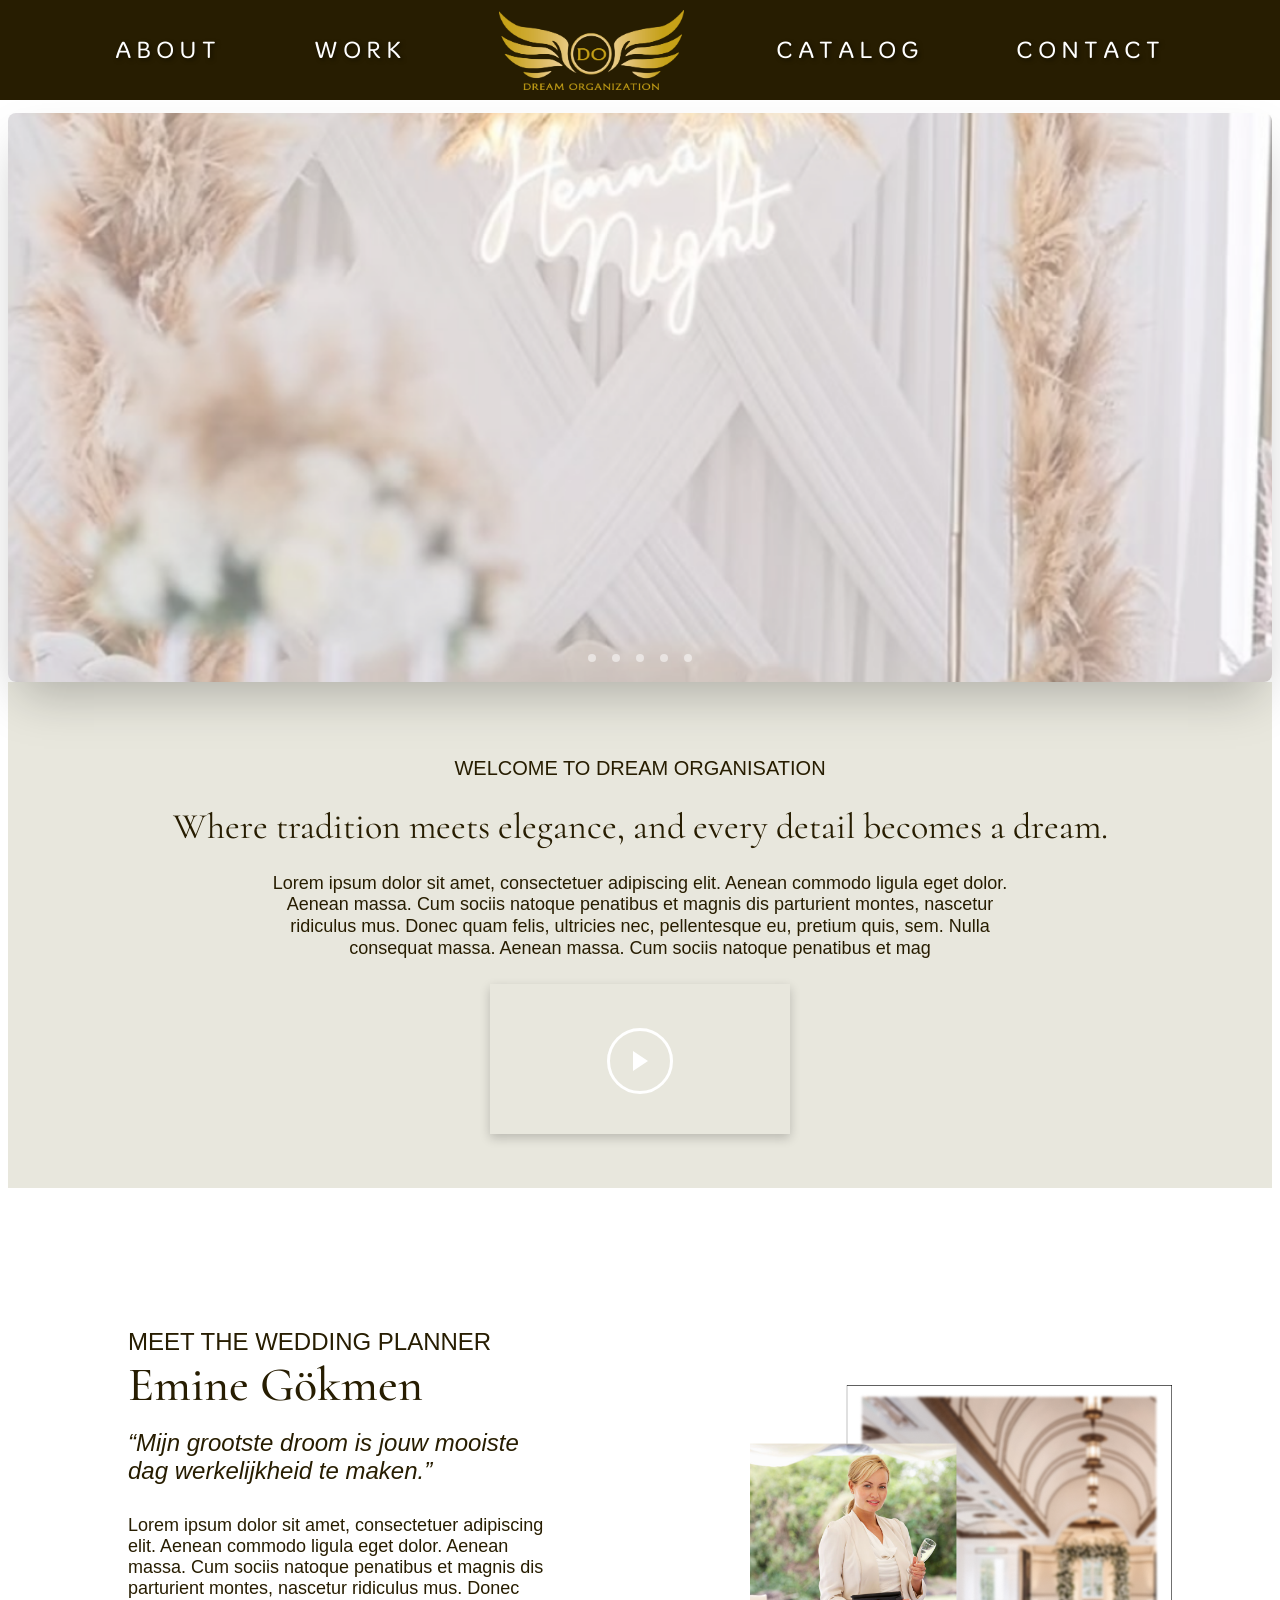
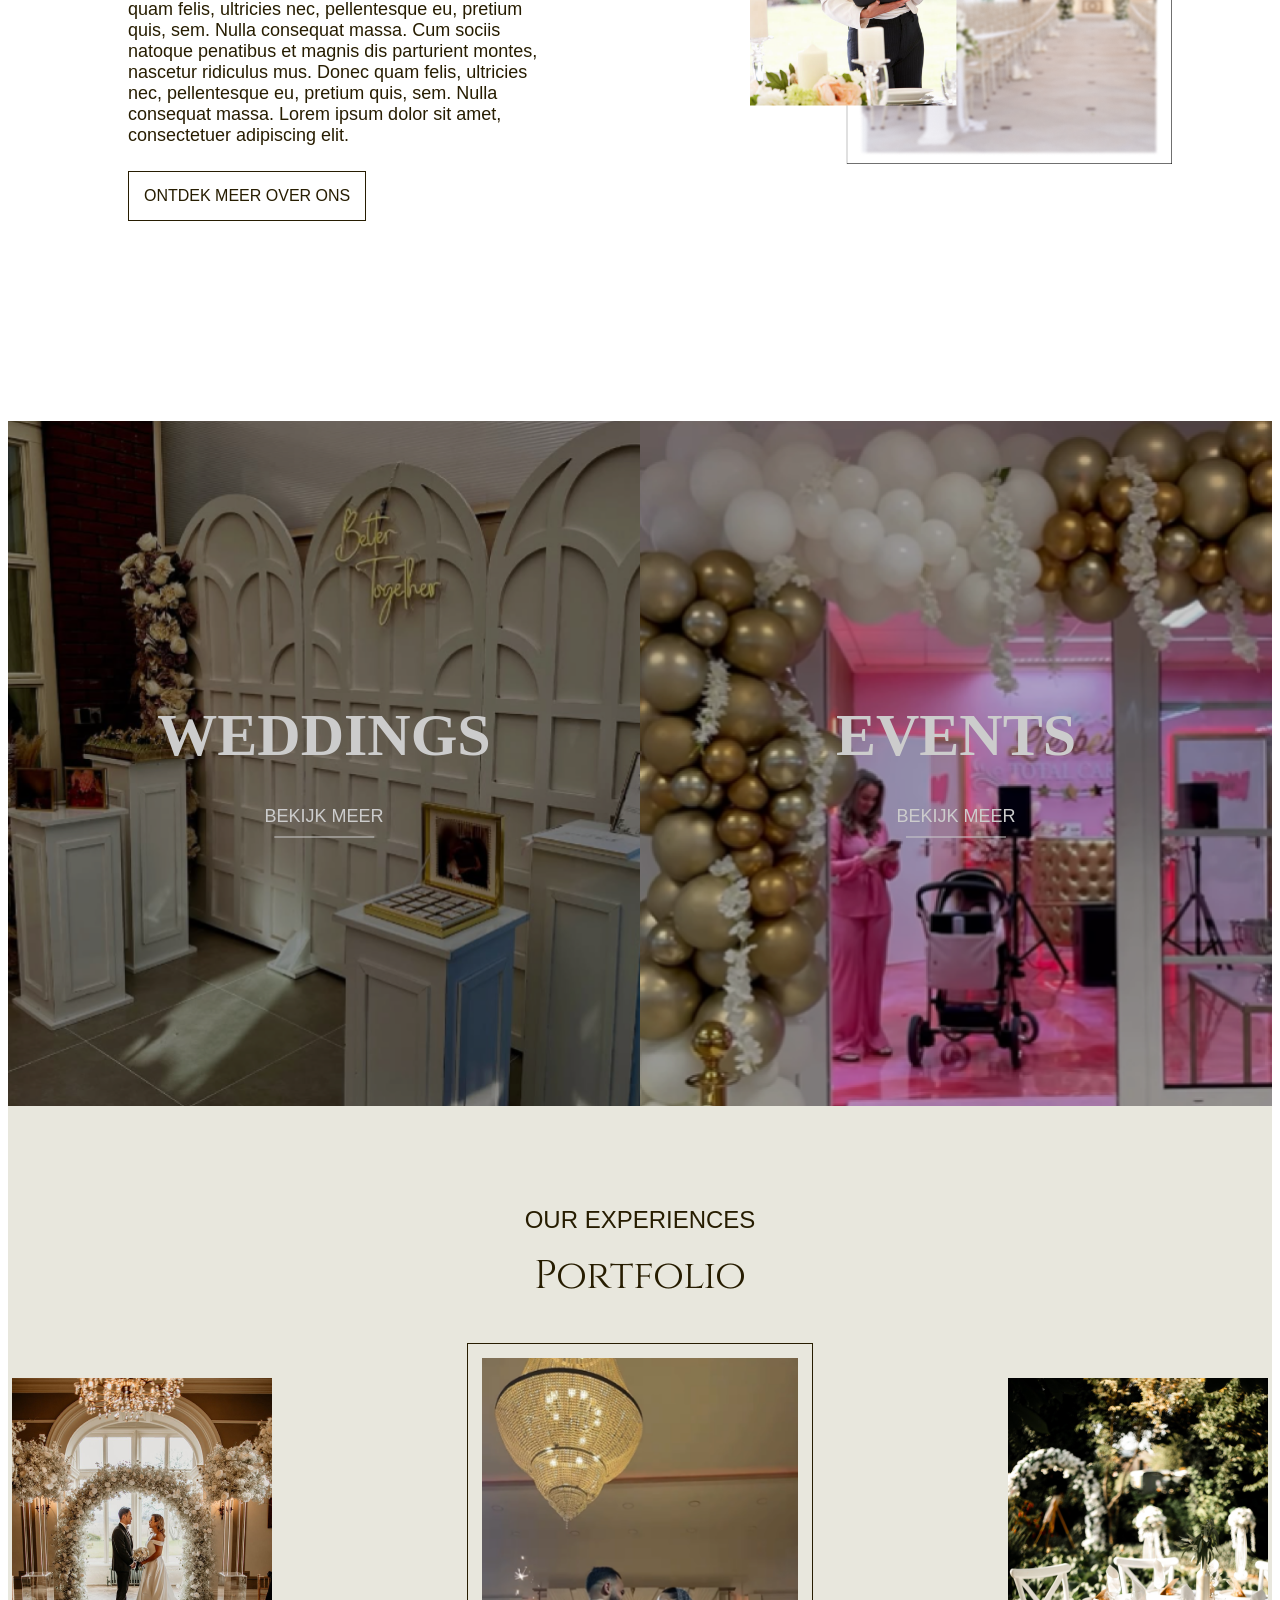
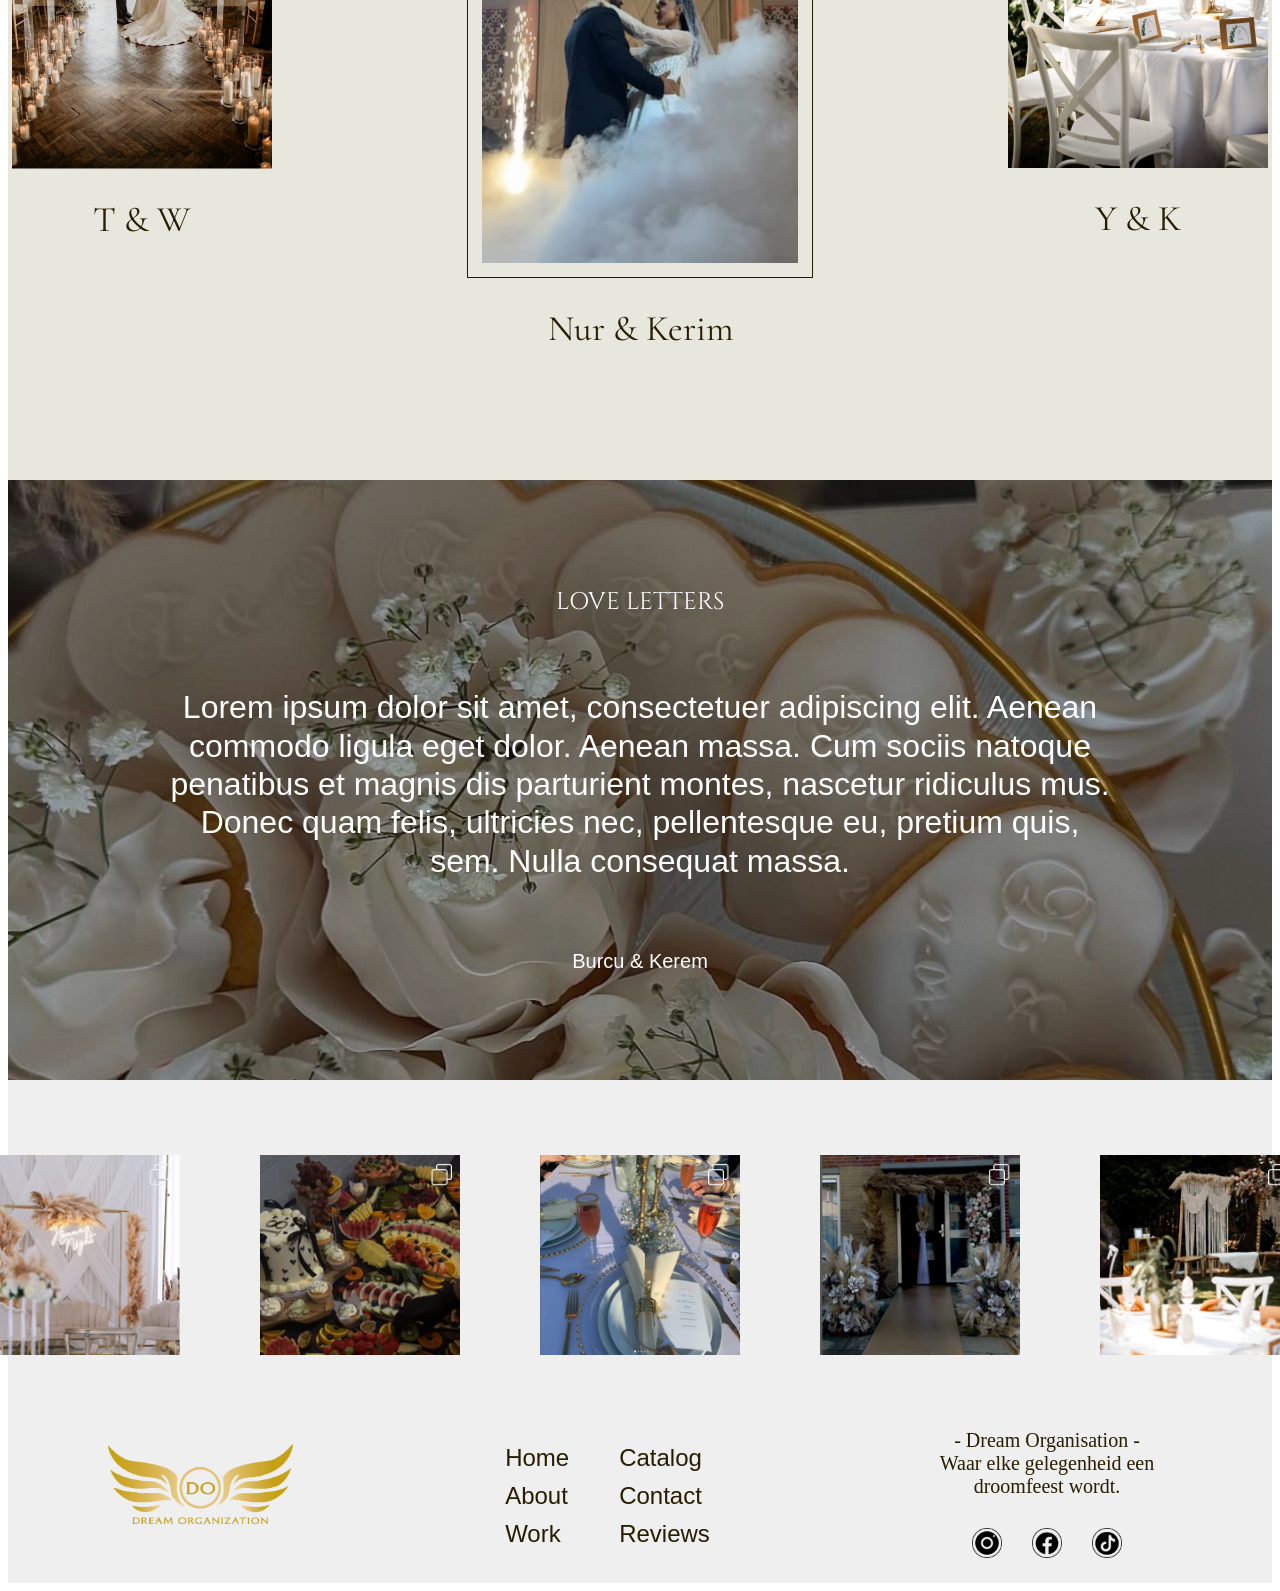
==== index.html @ 196f9757 "event en wedding" ====
<!DOCTYPE html>
<html lang="en">
<head>
    <meta charset="UTF-8">
    <meta name="viewport" content="width=device-width, initial-scale=1.0">
    <title>Document</title>

    <link rel="stylesheet" href="header.css">
    <link rel="stylesheet" href="slideshow.css">
    <link rel="stylesheet" href="styles.css">
    <link rel="stylesheet" href="footer.css">
    <link rel="stylesheet" href="colours.css">
    <link href="https://fonts.googleapis.com/css2?family=Merge+One&display=swap" rel="stylesheet">

</head>
<body>
    <header class="navbar">
        <nav>
            <ul class="nav-list">
                <li> <a href="#">ABOUT</a></li>
                <li> <a href="#">WORK</a></li>
                <li> <a href="index.html" class="logo-link"> <img src="images/logo_met_naam.png" alt="logo" class="logo-head"> </a> </li>
                <li> <a href="#">CATALOG</a></li>
                <li> <a href="#">CONTACT</a></li>
            </ul>
        </nav>
    </header>

    <!-- ---------------------------------------main----------------------------------------------------------------------------------- -->
    <main>
        <!-- ---------------------------------slideshow------------------------------------------------------------------------------- -->
         <section>   
            <div class="slider-wrapper">
                    <div class="slider">
                        <img id="slide-1" src="images/slide1.png" alt="toverland_cover">
                        <img id="slide-2" src="images/dummy-images/dummy2.jpg" alt="vapiano_cover">
                        <img id="slide-3" src="images/dummy-images/dummy3.jpg" alt="hm_cover">
                        <img id="slide-4" src="images/dummy-images/dummy4.jpg" alt="caprice_cover">
                        <img id="slide-5" src="images/dummy-images/dummy5.jpg" alt="mosaic_cover">
                    </div>
                    <div class="slider-nav">
                        <a data-slide="0" aria-label="Slide 1"></a>
                        <a data-slide="1" aria-label="Slide 2"></a>
                        <a data-slide="2" aria-label="Slide 3"></a>
                        <a data-slide="3" aria-label="Slide 4"></a>
                        <a data-slide="4" aria-label="Slide 5"></a>
                    </div>
            </div> 
        </section>
        <!-- ----------------------------------video---------------------------------------------------------------------------------- -->
        <section class="promotie">   
            <div class="text-container">
                <h6>WELCOME TO DREAM ORGANISATION</h6>
                <h4>Where tradition meets elegance, and every detail becomes a dream.</h4>
                <p>Lorem ipsum dolor sit amet, consectetuer adipiscing elit. Aenean commodo ligula eget dolor. Aenean massa. Cum sociis natoque penatibus et magnis dis parturient montes, nascetur ridiculus mus. Donec quam felis, ultricies nec, pellentesque eu, pretium quis, sem. Nulla consequat massa. Aenean massa. Cum sociis natoque penatibus et mag</p>
            </div> 

            <div class="video-container">
                <div class="video-wrapper">
                    <video src="images/dummy_video.mp4"></video>
                    <div class="play-button"></div>
                </div>
            </div>
        </section>
        <!-- ----------------------------------meet the planner----------------------------------------------------------------------- -->
         <section class="meet">
            <div class="text-container-planner">
                <h6> MEET THE WEDDING PLANNER</h6>
                <h2>Emine Gökmen</h2>
                <p class="quote">“Mijn grootste droom is jouw mooiste dag werkelijkheid te maken.”</p>
                <P>Lorem ipsum dolor sit amet, consectetuer adipiscing elit. Aenean commodo ligula eget dolor. Aenean massa. Cum sociis natoque penatibus et magnis dis parturient montes, nascetur ridiculus mus. Donec quam felis, ultricies nec, pellentesque eu, pretium quis, sem. Nulla consequat massa. Cum sociis natoque penatibus et magnis dis parturient montes, nascetur ridiculus mus. Donec quam felis, ultricies nec, pellentesque eu, pretium quis, sem. Nulla consequat massa. Lorem ipsum dolor sit amet, consectetuer adipiscing elit. </P>
                <a href="meet_us.html" class="ontdek"> ONTDEK MEER OVER ONS</a>
            </div>
            <div class="image-container">
                <img src="images/planner.png" alt="planner">
            </div>
         </section>
        <!-- ----------------------------------weddinngs/events----------------------------------------------------------------------- -->
         <section class="wedding-event">
            <div class="img-container">
                <div class="img-item">
                    <div class="overlay">
                        <h1>WEDDINGS</h1>
                        <a href="weddings.html">BEKIJK MEER</a>
                        <div class="line"></div>
                    </div>
                </div>
                <div class="img-item">
                    <div class="overlay">
                        <h1>EVENTS</h1>
                        <a href="events.html">BEKIJK MEER</a>
                        <div class="line"></div> 
                    </div>
                </div>
            </div>
         </section>
        <!-- ----------------------------------portfolio------------------------------------------------------------------------------ -->
         <section class="portfolio">
            <div class="portfolio-header">
                <h6>OUR EXPERIENCES</h6>
                <H3>Portfolio</H3>
            </div>
            <div class="portfolio-items">
                <div class="portfolio-item">
                    <img src="images/portfolio1.png" alt=""> 
                    <h4>T & W</h4>
                </div>
                <div class="portfolio-item">
                    <img src="images/portfolio2.png" alt=""> 
                    <h4>Nur & Kerim</h4>
                </div>
                <div class="portfolio-item">
                    <img src="images/portfolio3.png" alt=""> 
                    <h4>Y & K</h4>
                </div>
            </div>
            

         </section>
        <!-- ----------------------------------loveletters---------------------------------------------------------------------------- -->
         <section class="reviews">
            <div class="reviews-content">
                <h6>LOVE LETTERS</h6>
                <P class="review">Lorem ipsum dolor sit amet, consectetuer adipiscing elit. Aenean commodo ligula eget dolor. Aenean massa. Cum sociis natoque penatibus et magnis dis parturient montes, nascetur ridiculus mus. Donec quam felis, ultricies nec, pellentesque eu, pretium quis, sem. Nulla consequat massa.</P>
                <p class="naam"> Burcu & Kerem</p>
            </div>
         </section>

    </main>
    <!-- -----------------------------------footer------------------------------------------------------------------------------------ -->
    <footer>
        <div class="insta-posts">
            <a href="https://www.instagram.com/reel/DC2IhfFOqjO/?utm_source=ig_web_copy_link&igsh=MzRlODBiNWFlZA=="><img src="images/insta1.png" alt="insta1" class="insta-post"></a>
            <a href="https://www.instagram.com/reel/DCKioTMsqdR/?utm_source=ig_web_copy_link&igsh=MzRlODBiNWFlZA=="><img src="images/insta2.png" alt="insta2" class="insta-post"></a>
            <a href="https://www.instagram.com/p/DCFWBF8sBz8/?utm_source=ig_web_copy_link&igsh=MzRlODBiNWFlZA=="><img src="images/insta3.png" alt="insta3" class="insta-post"></a>
            <a href="https://www.instagram.com/reel/DBRob_IsPXa/?utm_source=ig_web_copy_link&igsh=MzRlODBiNWFlZA=="><img src="images/insta4.png" alt="insta4" class="insta-post"></a>
            <a href="https://www.instagram.com/p/DDfamy9M7_T/?utm_source=ig_web_copy_link&igsh=MzRlODBiNWFlZA=="><img src="images/insta5.png" alt="insta5" class="insta-post"></a>

        </div>
        <div class="footer-content">
            <div class="logo-container">
                <img src="images/logo_met_naam.png" alt="logo" class="logo-footer">
            </div>
                <div class="buttons">
                    <div class="buttons1">
                        <a href="#">Home</a>
                        <a href="#">About</a>
                        <a href="#">Work</a>
                    </div>
                    
                    <div class="buttons2">
                        <a href="#">Catalog</a>
                        <a href="#">Contact</a>
                        <a href="#">Reviews</a>
                    </div>
                </div> 
            
            <div class="footer-tekst"> 
                <h8>- Dream Organisation -<br> Waar elke gelegenheid een droomfeest wordt.</h8>
                <div class="icons">
                    <a href="https://www.instagram.com/dream__organization/profilecard/?igsh=MWFrbjg4ejh3ZjRkMg=="><img src="images/ig.png" alt="Instagram"></a>
                    <a href="https://www.facebook.com/profile.php?id=100048385297990&locale=nl_BE"><img src="images/facebook.png" alt="FaceBook"></a>
                    <a href="https://www.tiktok.com/@dreamorganization?is_from_webapp=1&sender_device=pc"><img src="images/tiktok.png" alt="TikTok"></a>
                </div>
            </div>
        
            
        </div>

    </footer>
    <script src="slider.js"></script>
</body>
</html>
---- header.css ----
.navbar {
    position: fixed;
    top: 0;
    left: 0;
    width: 100%;
    background-color: var(--main-colour);
    text-shadow: 2px 2px 4px rgba(0, 0, 0, 0.5);
    color: white;
    transition: background-color 0.5s ease;
    z-index: 1;
}

.navbar.scrolled {
    background-color: rgba(0, 0, 0, 0);
}

.logo-head{
    max-width: 185px;
    display: block;
  }

.nav-list {
    display: flex;
    justify-content: space-between;
    align-items: center;
    list-style-type: none;
    padding: 10px 115px;
    margin: 0;
    text-decoration: none;
    font-family: 'Merge One', sans-serif;
    color: white; 
    font-size: 18px;
    letter-spacing: 5px;
}

.nav-list li {
    display: flex; 
    align-items: center;
}

.nav-list a {
    color: white;
    text-decoration: none;
    font-size: 24px;
    position: relative;
    transition: color 0.3s;
  }

  .nav-list a::after {
    content: "";
    position: absolute;
    left: 50%;
    bottom: -5px;
    width: 100%; 
    height: 2px;
    background: white; 
    box-shadow: 2px 2px 4px rgba(0, 0, 0, 0.5);
    transform: translateX(-50%) scaleX(0);
    transform-origin: center; 
    transition: transform 0.3s ease; 
  }
  

  .nav-list a:hover::after {
    transform: translateX(-50%) scaleX(1); 
  }


  .logo-link::after{
    content: none !important;
  }
---- slideshow.css ----
.slider-wrapper {
    position: relative;
    max-width: 100%;
    margin: 0 auto;
}



.slider {
    display: flex;
    aspect-ratio: 20/9;
    overflow: auto;
    scroll-snap-type: x mandatory;
    scroll-behavior: smooth;
    box-shadow: 0 1.5rem 3rem -0.75rem hsla(0, 0%, 0%, 0.25);
    border-radius: 0.5rem;
}

.slider img {
    flex: 1 0 100%;
    scroll-snap-align: start;
    object-fit: cover;
}

.slider-nav {
    display: flex;
    column-gap: 1rem;
    position: absolute;
    bottom: 1.25rem;
    left: 50%;
    transform: translate(-50%);
    z-index: 1;
}

.slider-nav a {
    width: 0.5rem;
    height: 0.5rem;
    border-radius: 50%;
    background-color: #fff;
    opacity: 0.5;
    transition: opacity ease 250ms;
}

.slider-nav a:hover {
    opacity: 1;
}

.slider-nav a.active {
    background-color: #ac7e00;
    opacity: 1;
}

::-webkit-scrollbar {
    display: none;
}

/* -----------------------------wedding/event---------------------- */

.slider-wrapper-wedding {
    position: relative;
    max-width: 400px;
    margin: 0 auto;
}

.slider-wedding {
    display: flex;
    aspect-ratio: 3/4;
    overflow: auto;
    scroll-snap-type: x mandatory;
    scroll-behavior: smooth;
    box-shadow: 0 1.5rem 3rem -0.75rem hsla(0, 0%, 0%, 0.25);
    border-radius: 0.5rem;
}

.slider-wedding img {
    flex: 1 0 100%;
    scroll-snap-align: start;
    object-fit: cover;
}
---- styles.css ----
@import url('https://fonts.googleapis.com/css2?family=Cormorant:wght@400;700&display=swap');
@import url('https://fonts.googleapis.com/css2?family=Merge+One&display=swap');
@import url('https://fonts.googleapis.com/css2?family=Cinzel:wght@400..900&family=Inter:ital,opsz,wght@0,14..32,100..900;1,14..32,100..900&family=K2D&display=swap');


main{
    padding-top: 105px;
}
h6{
    font-family: "Merge-one", sans-serif;
    font-size: 24px;
    margin: 0;
    color: var(--main-colour);
    font-weight: 400;
}

h4{
    font-family: "Cormorant", serif;
    font-weight: 400;
    font-size: 36px;
    margin: 0;
    color: var(--main-colour);
}

h2{
    font-family: "Cormorant", serif;
    font-weight: 500;
    font-size: 48px;
    margin: 0;
    color: var(--main-colour);
}
h3{
    font-family: "Cinzel", serif;
    font-size: 40px;
    font-weight: 200;
    color: var(--main-colour);
}
p{
    font-family: 'Segoe UI', Tahoma, Geneva, Verdana, sans-serif;
    font-weight: 350;
    font-size: 18px;
    margin: 0;
    color: var(--main-colour);
}


/* ---------------------------------------------------slideshow------------------------------------- */

/* ---------------------------------------------------video------------------------------------- */
.promotie{
    background-color: var(--background-beige);
    flex-direction: column;
    align-items: center;
    justify-content: center;
    text-align: center;
    padding: 50px 20px;
    gap: 30px;
}

.text-container{
    text-align: center;
}
.text-container p{
    max-width: 750px;
    line-height: 1.2;
    margin: 25px auto;
}

.text-container h6{
    font-size: 20px;
    margin: 25px auto;
}

.video-container video{
    max-width: 480px;
    box-shadow: 0 4px 10px rgba(0, 0, 0, 0.2);
}

.video-container{
    display: flex;
    justify-content: center;
    align-items: center;
    width: 100%;
}

.video-wrapper {
    position: relative;
    width: 100%;
    max-width: 800px;
}

.play-button {
    position: absolute;
    top: 50%;
    left: 50%;
    transform: translate(-50%, -50%);
    width: 60px;
    height: 60px;
    border-radius: 50%;
    border: solid white 3px;
    display: flex;
    justify-content: center;
    align-items: center;
    cursor: pointer;
    transition: background-color 0.3s ease;
}

.play-button:hover {
    background-color: rgba(251, 251, 251, 0.382);
}

.play-button::before {
    content: '';
    width: 0;
    height: 0;
    border-left: 15px solid white;
    border-top: 10px solid transparent;
    border-bottom: 10px solid transparent;
}
/* ---------------------------------------------------meet the planner------------------------------------- */

.meet {
    display: flex;
    align-items: center; 
    padding: 140px 100px 200px 120px;
    gap: 200px;
}

.text-container-planner {
    flex: 1; 
    text-align: left;
    max-width: 500px;
}

.text-container-planner p{
    padding: 15px 0;
}

.image-container {
    flex: 1; 
    display: flex;
    justify-content: center; 
    align-items: center; 
}

.image-container img {
    width: 100%; 
    max-width: 600px;
    height: auto;
}

.quote{
    font-size: 24px;
    font-style: italic;
    font-weight: 400;
    margin: 0;
}

.ontdek{
    font-family: "Merge-one", sans-serif;
    font-size: 16px;
    border: 1px solid var(--main-colour);
    padding: 15px;
    margin-top: 10px;
    color: var(--main-colour);
    transition: all 0.3s ease;
    display: inline-block;
}

.ontdek:hover {
    background-color: var(--main-colour); /* Kleur de knop bij hover */
    color: white; /* Verander de tekstkleur naar wit */
    border-color: var(--main-colour);
}

/* ---------------------------------------------------wedding/event------------------------------------- */

.wedding-event{
    width: 100%;
    height: 685px;
    display: flex;
    justify-content: center;
    align-items: center;
}
.img-container{
    display: flex;
    width: 100%;
    height: 100%;

}

.img-item{
    flex: 1;
    background-size: cover;
    background-position: center;
    position: relative;
    transition: filter 0.5s ease;
    filter: brightness(80%);
}
.img-item:first-child{
    background-image: url(images/wedding.png);
}

.img-item:last-child{
    background-image: url(images/event.png);
}

.overlay{
    position: absolute;
    top: 50%;
    left: 50%;
    transform: translate(-50%, -50%);
    color: white;
    font-size: 40px;
    text-align: center;
    padding: 10px 20px;
    cursor: pointer;
    transition: all 0.3s ease;
}

.img-item:hover{
    filter: brightness(100%);
}
.overlay{
    justify-content: center;
    align-items: center;
}
.overlay a{
    color: white;
    font-family: 'Segoe UI', Tahoma, Geneva, Verdana, sans-serif;
    font-weight: 350;
    font-size: 18px;
    margin: 0;
}

.overlay h1{
    margin: 15px auto;
}
.line{
    height: 1px;
    background: white;
    border: none;
    margin: 5px auto;
    max-width: 100px;
}
/* ---------------------------------------------------portfolio------------------------------------- */
.portfolio{
    background-color: var(--background-beige);
    text-align: center;
}
.portfolio-header{
    padding-top: 100px;
}

.portfolio-header h3{
    margin-top: 15px;
}
.portfolio-items{
    display: flex;
    justify-content: center;
    gap: 170px;
    flex-wrap: wrap;
}

.portfolio-item{
    text-align: center;
}

.portfolio-item:nth-child(1) img,
.portfolio-item:nth-child(3) img {
    margin-top: 35px;
    width: 100%;
    height: auto;
}

.portfolio-item:nth-child(2) img{
    position: relative;
    padding: 14px;
    border: 1px solid var(--main-colour);
    width: 80%;
    height: auto;
}
.portfolio-item img {
    transition: transform 0.3s ease;
}

.portfolio-item img:hover{
    transform: scale(1.05);
    box-shadow: 0 10px 20px rgba(0, 0, 0, 0.2);
}
.portfolio-item h4{
    margin-top: 25px;
    margin-bottom: 130px;
}
/* ---------------------------------------------------loveletters------------------------------------- */

.reviews{
    position: relative;
    display: flex;
    justify-content: center;
    align-items: center;
    height: 600px;
    background-image: url(images/loveletters.jpg);
    background-size: cover;
    background-position: center;
    background-repeat: no-repeat;
    padding: 0;
    text-align: center;
}

.reviews-content{
    max-width: 950px;
    padding: 20px;
}


.reviews-content h6{
    font-family: "Cinzel", serif;
    font-size: 24px;
    font-weight: 400;
    color: white ;
    
}

.review{
    font-family: 'Segoe UI', Tahoma, Geneva, Verdana, sans-serif;
    font-size: 32px;
    font-weight: 100;
    color: white;
    line-height: 1.2;
    padding: 70px 0;
}

.naam{
    font-size: 20px !important;
    color: white;
}
---- footer.css ----
.logo-footer{
    max-width: 185px;
}

.insta-posts{
    display: flex;
    gap: 80px;
    padding: 75px 75px 50px 75px;
    justify-content: center;
    align-items: center;
   
}
.insta-post{
    max-width: 200px;
    transition: transform 0.3s ease;
}

.insta-post:hover{
    box-shadow: 0 10px 20px rgba(0, 0, 0, 0.2);
}


a{
    text-decoration: none;
}

footer{
    background-color: var(--background-grey);
}

.footer-content{
    display: flex;
    justify-content: space-between;
    align-items: center;
    gap: 20px;
    flex-wrap: wrap;
}
.logo-container{
    flex: 1;
    text-align: left;
    max-width: 185px;
    margin: 0 0 20px 100px;

}


.buttons{
    flex: 2;
    display: flex;
    justify-content: center;
    gap: 50px;
}

.buttons1, .buttons2{
    display: flex;
    flex-direction: column;
    align-items: first baseline;
    font-family: "Merge-one", sans-serif;
    font-size: 24px;
    gap: 10px;
}

a{
    color: var(--main-colour);
}


.footer-tekst{
    flex: 1;
    text-align: center;
    margin: 20px 0;
    max-width: 250px;
    font-family: 'Cinzel' serif;
    font-size: 20px;
    color: var(--main-colour);
    margin-right: 100px;
}

.icons{
    display: flex;
    justify-content: center;
    gap: 30px;
    margin-top: 30px;
}

.icons img{
    max-width: 30px;
    height: auto;
    cursor: pointer;
    transition: transform 0.3s ease;
}

.icons img:hover{
    transform: scale(1.05);
}
---- colours.css ----
:root{
    --main-colour:#271D01;
    --call-to-action:#FF8F5F;
    --background-beige:#E8E7DD;
    --background-grey:#EFEFEF; 
    --white:#FCFCFE;;
    --black:#000000;
}
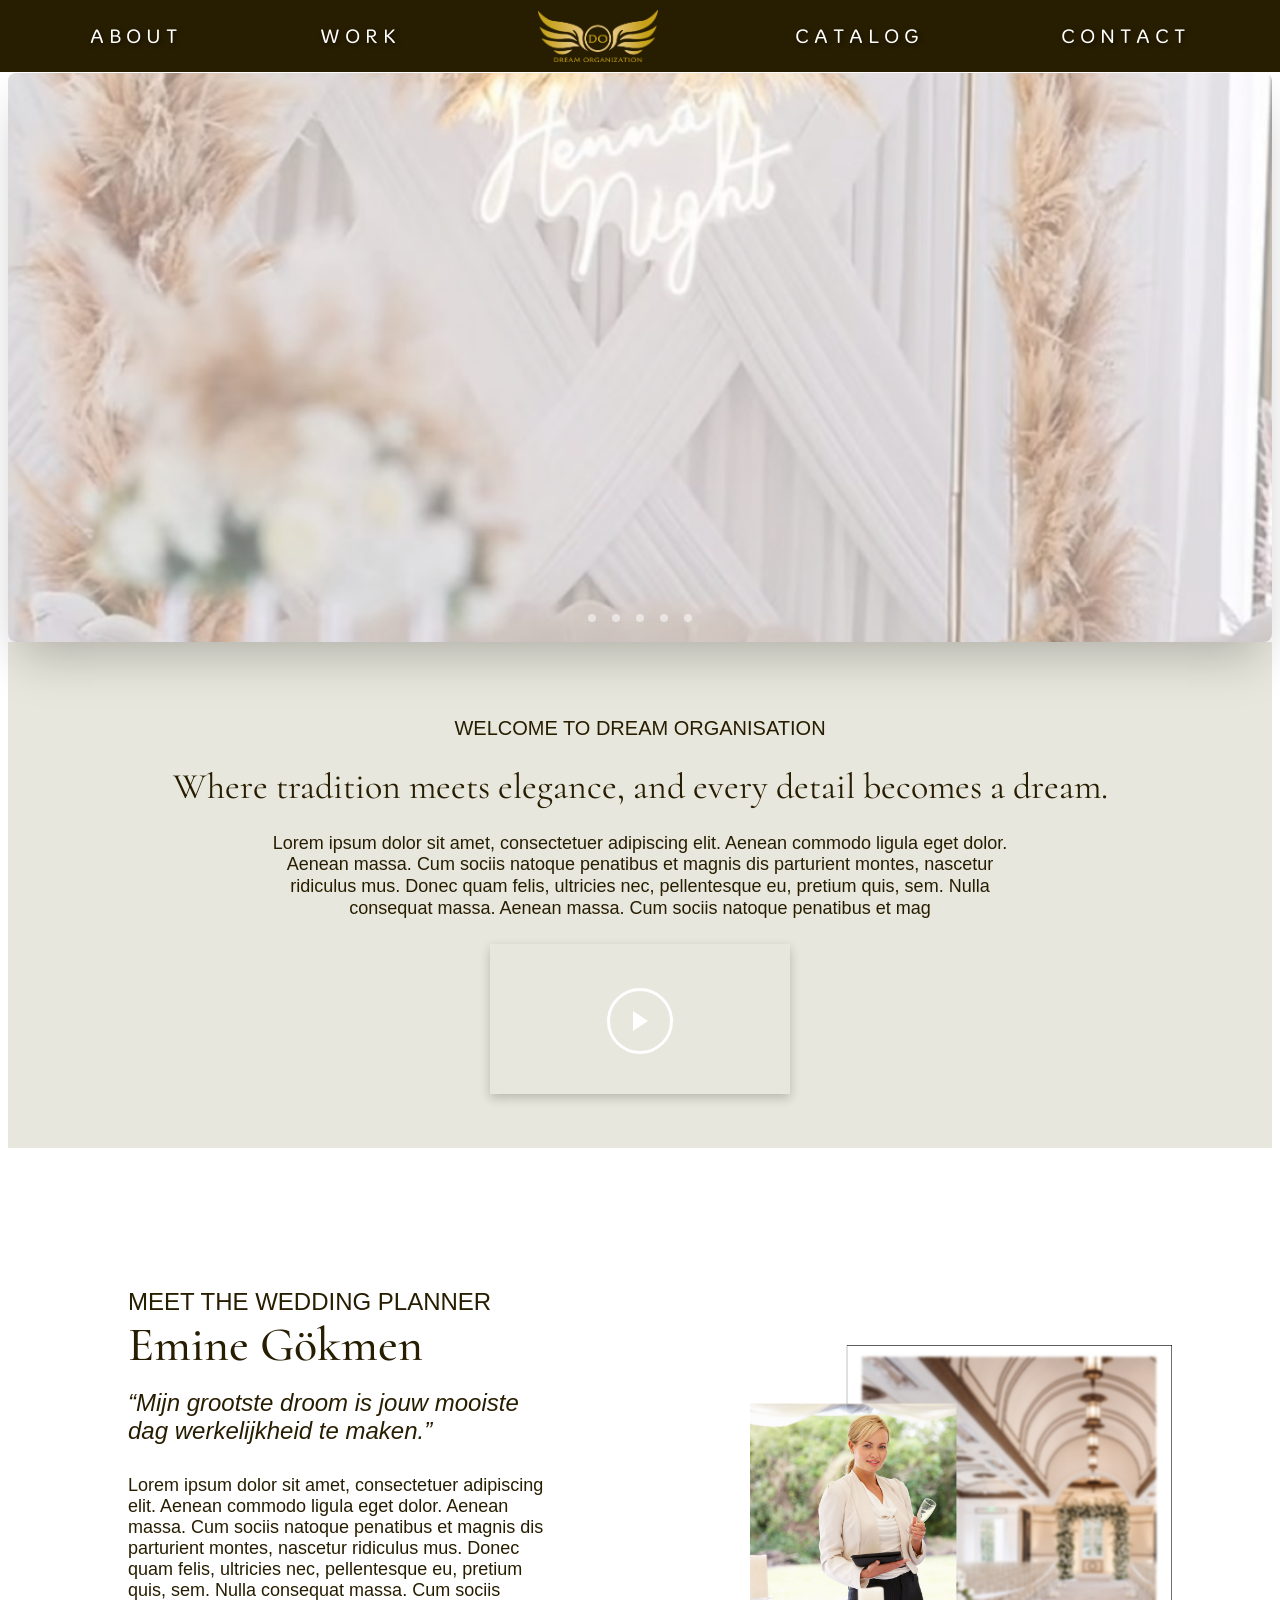
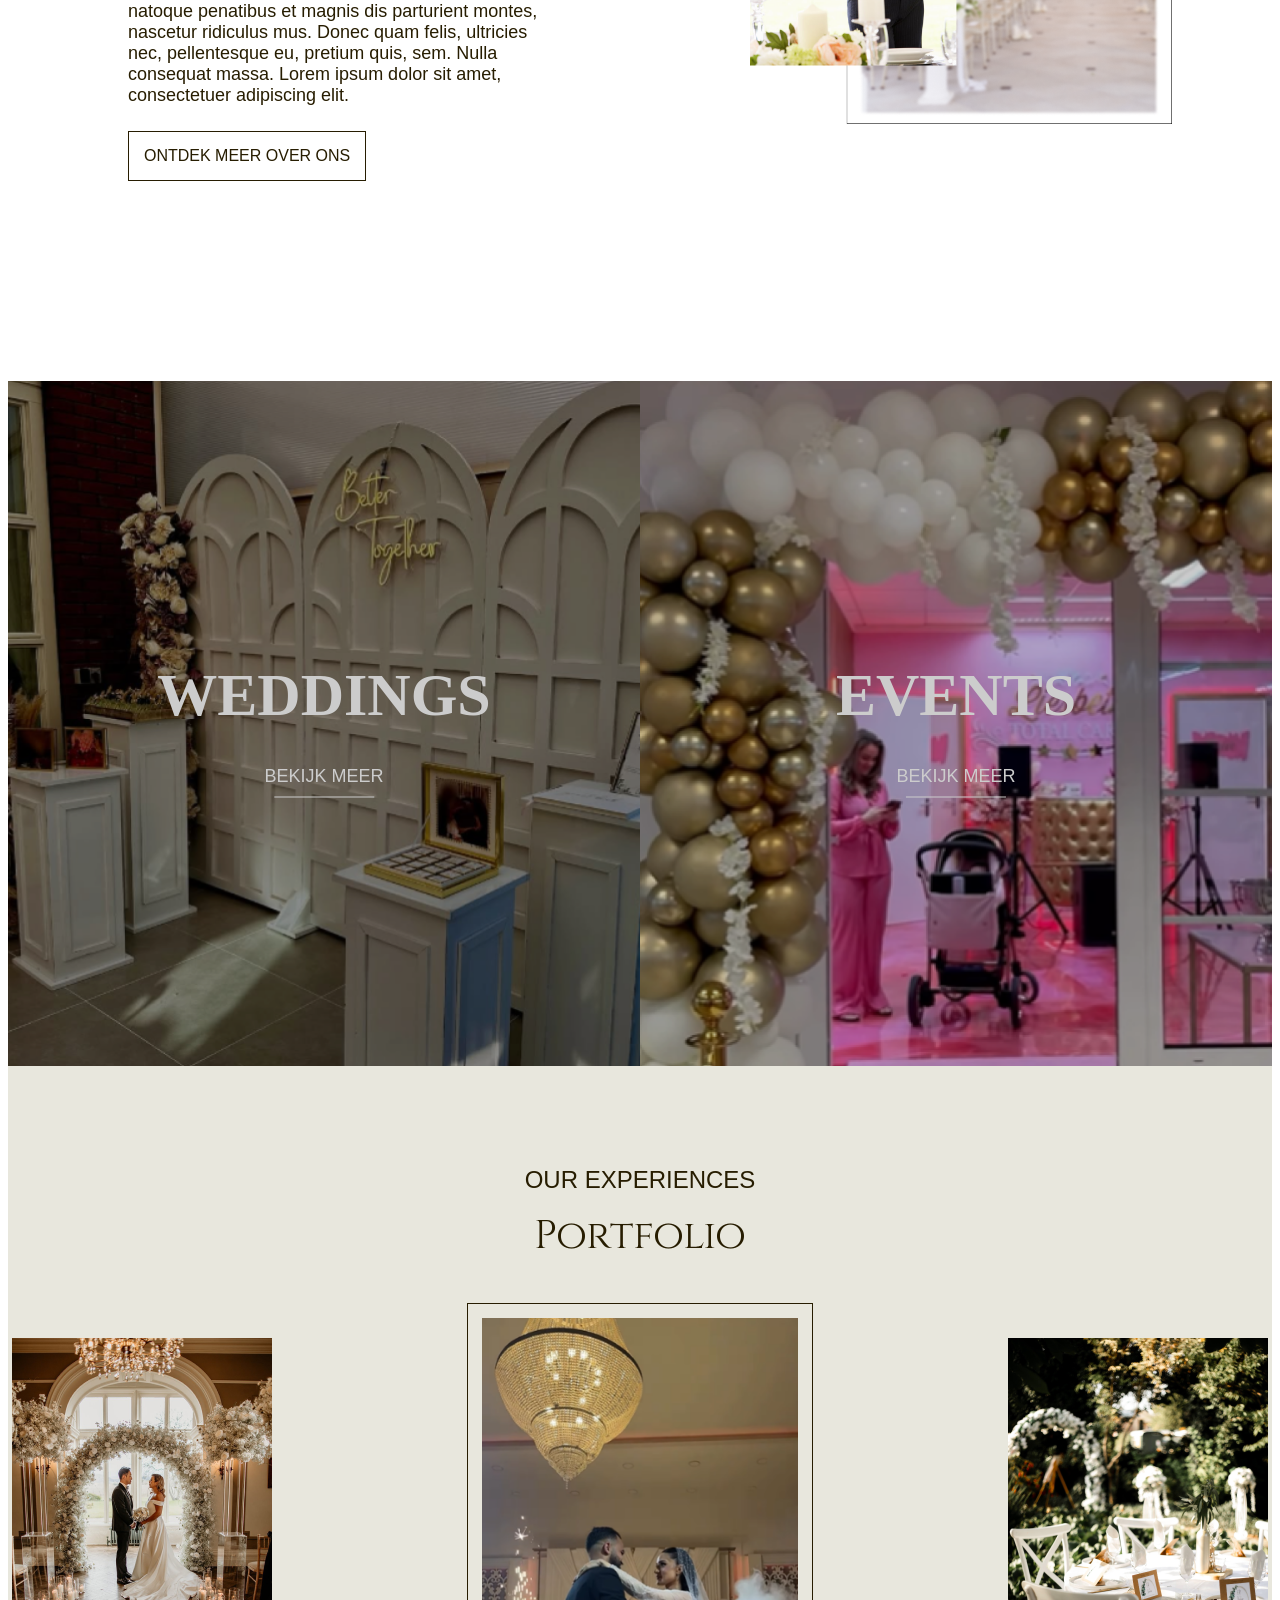
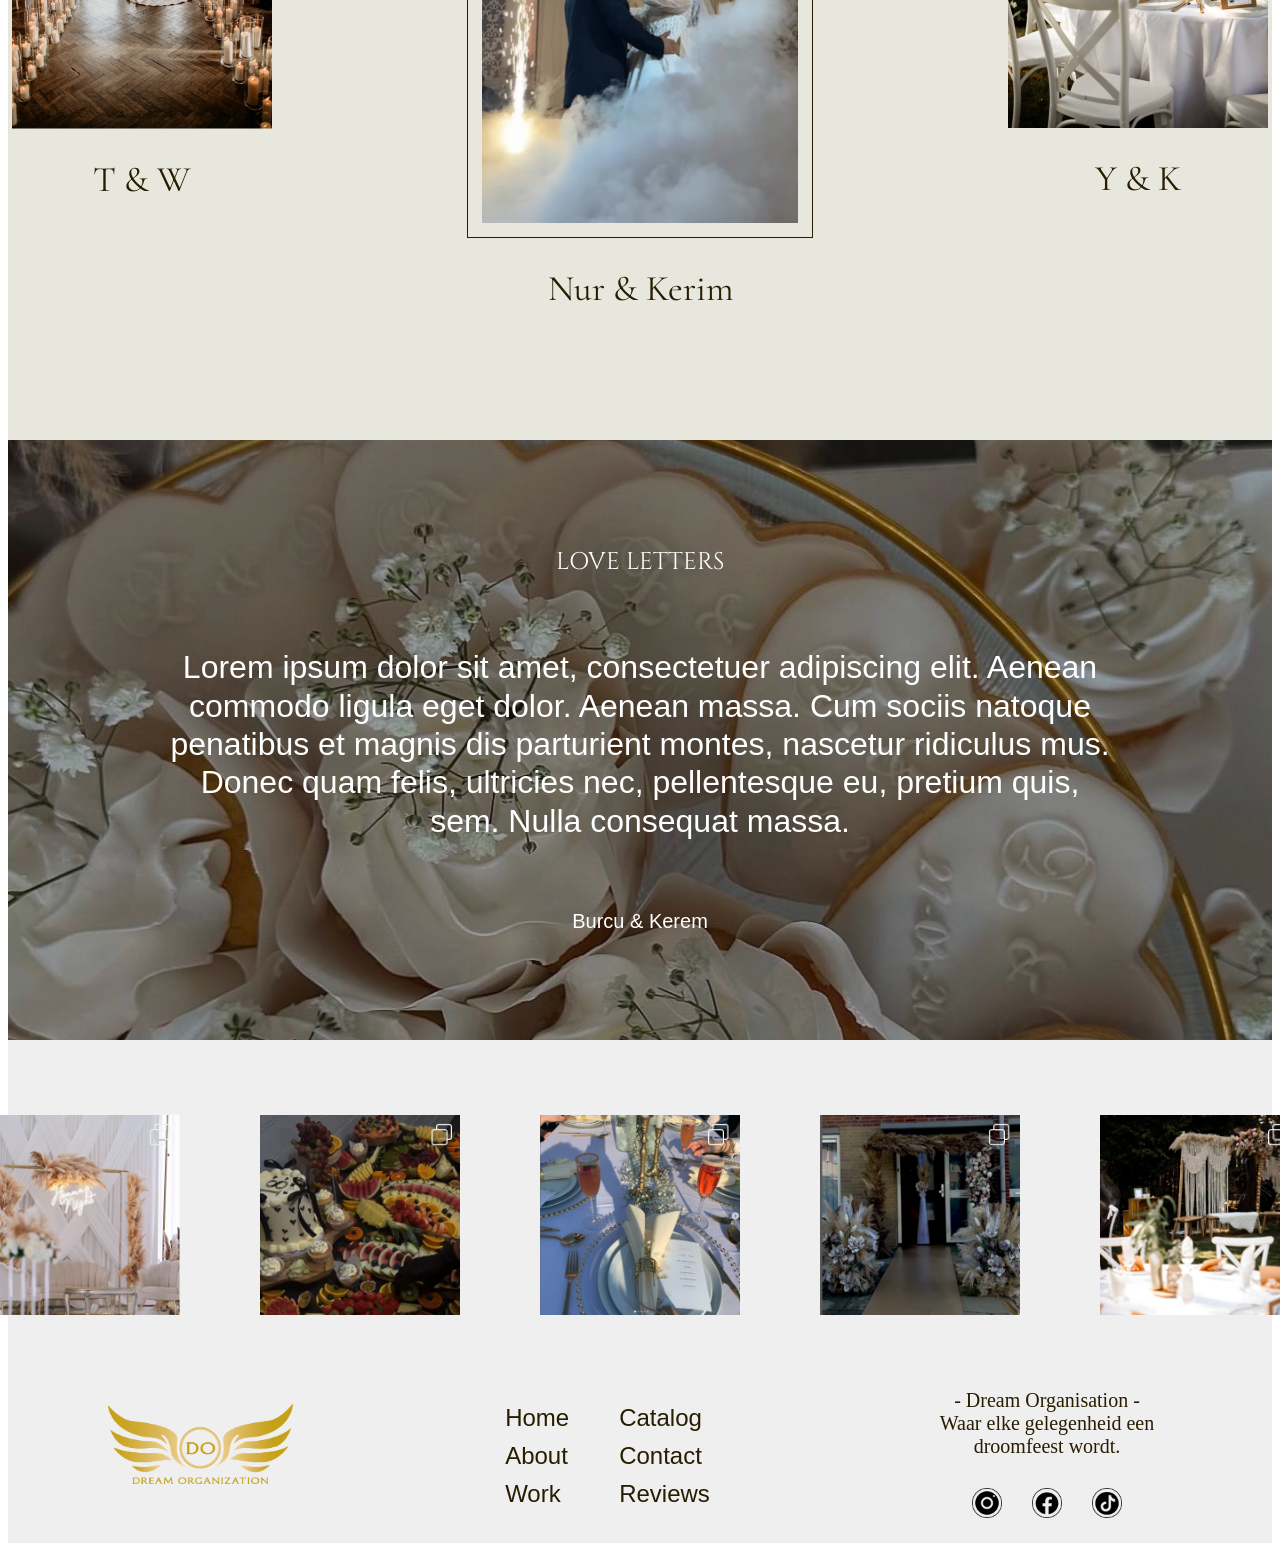
==== commit b940157d: "navbar ik heb de navbar kleiner gemaakt en gelinkt naar de #work pagina." ====
--- a/index.html
+++ b/index.html
@@ -17,11 +17,11 @@
     <header class="navbar">
         <nav>
             <ul class="nav-list">
-                <li> <a href="#">ABOUT</a></li>
-                <li> <a href="#">WORK</a></li>
+                <li> <a href="meet_us.html">ABOUT</a></li>
+                <li> <a href="#work">WORK</a></li>
                 <li> <a href="index.html" class="logo-link"> <img src="images/logo_met_naam.png" alt="logo" class="logo-head"> </a> </li>
                 <li> <a href="#">CATALOG</a></li>
-                <li> <a href="#">CONTACT</a></li>
+                <li> <a href="contact.html">CONTACT</a></li>
             </ul>
         </nav>
     </header>
@@ -76,7 +76,7 @@
             </div>
          </section>
         <!-- ----------------------------------weddinngs/events----------------------------------------------------------------------- -->
-         <section class="wedding-event">
+         <section class="wedding-event" id="work">
             <div class="img-container">
                 <div class="img-item">
                     <div class="overlay">
--- a/header.css
+++ b/header.css
@@ -8,14 +8,12 @@
     color: white;
     transition: background-color 0.5s ease;
     z-index: 1;
+    padding: 5px 0;
 }
 
-.navbar.scrolled {
-    background-color: rgba(0, 0, 0, 0);
-}
 
 .logo-head{
-    max-width: 185px;
+    max-width: 120px;
     display: block;
   }
 
@@ -24,12 +22,12 @@
     justify-content: space-between;
     align-items: center;
     list-style-type: none;
-    padding: 10px 115px;
+    padding: 5px 90px;
     margin: 0;
     text-decoration: none;
     font-family: 'Merge One', sans-serif;
     color: white; 
-    font-size: 18px;
+    font-size: 16px;
     letter-spacing: 5px;
 }
 
@@ -41,7 +39,7 @@
 .nav-list a {
     color: white;
     text-decoration: none;
-    font-size: 24px;
+    font-size: 20px;
     position: relative;
     transition: color 0.3s;
   }
@@ -68,4 +66,8 @@
 
   .logo-link::after{
     content: none !important;
-  }+  }
+
+  html {
+    scroll-behavior: smooth;
+}
--- a/styles.css
+++ b/styles.css
@@ -4,7 +4,7 @@
 
 
 main{
-    padding-top: 105px;
+    padding-top: 65px;
 }
 h6{
     font-family: "Merge-one", sans-serif;
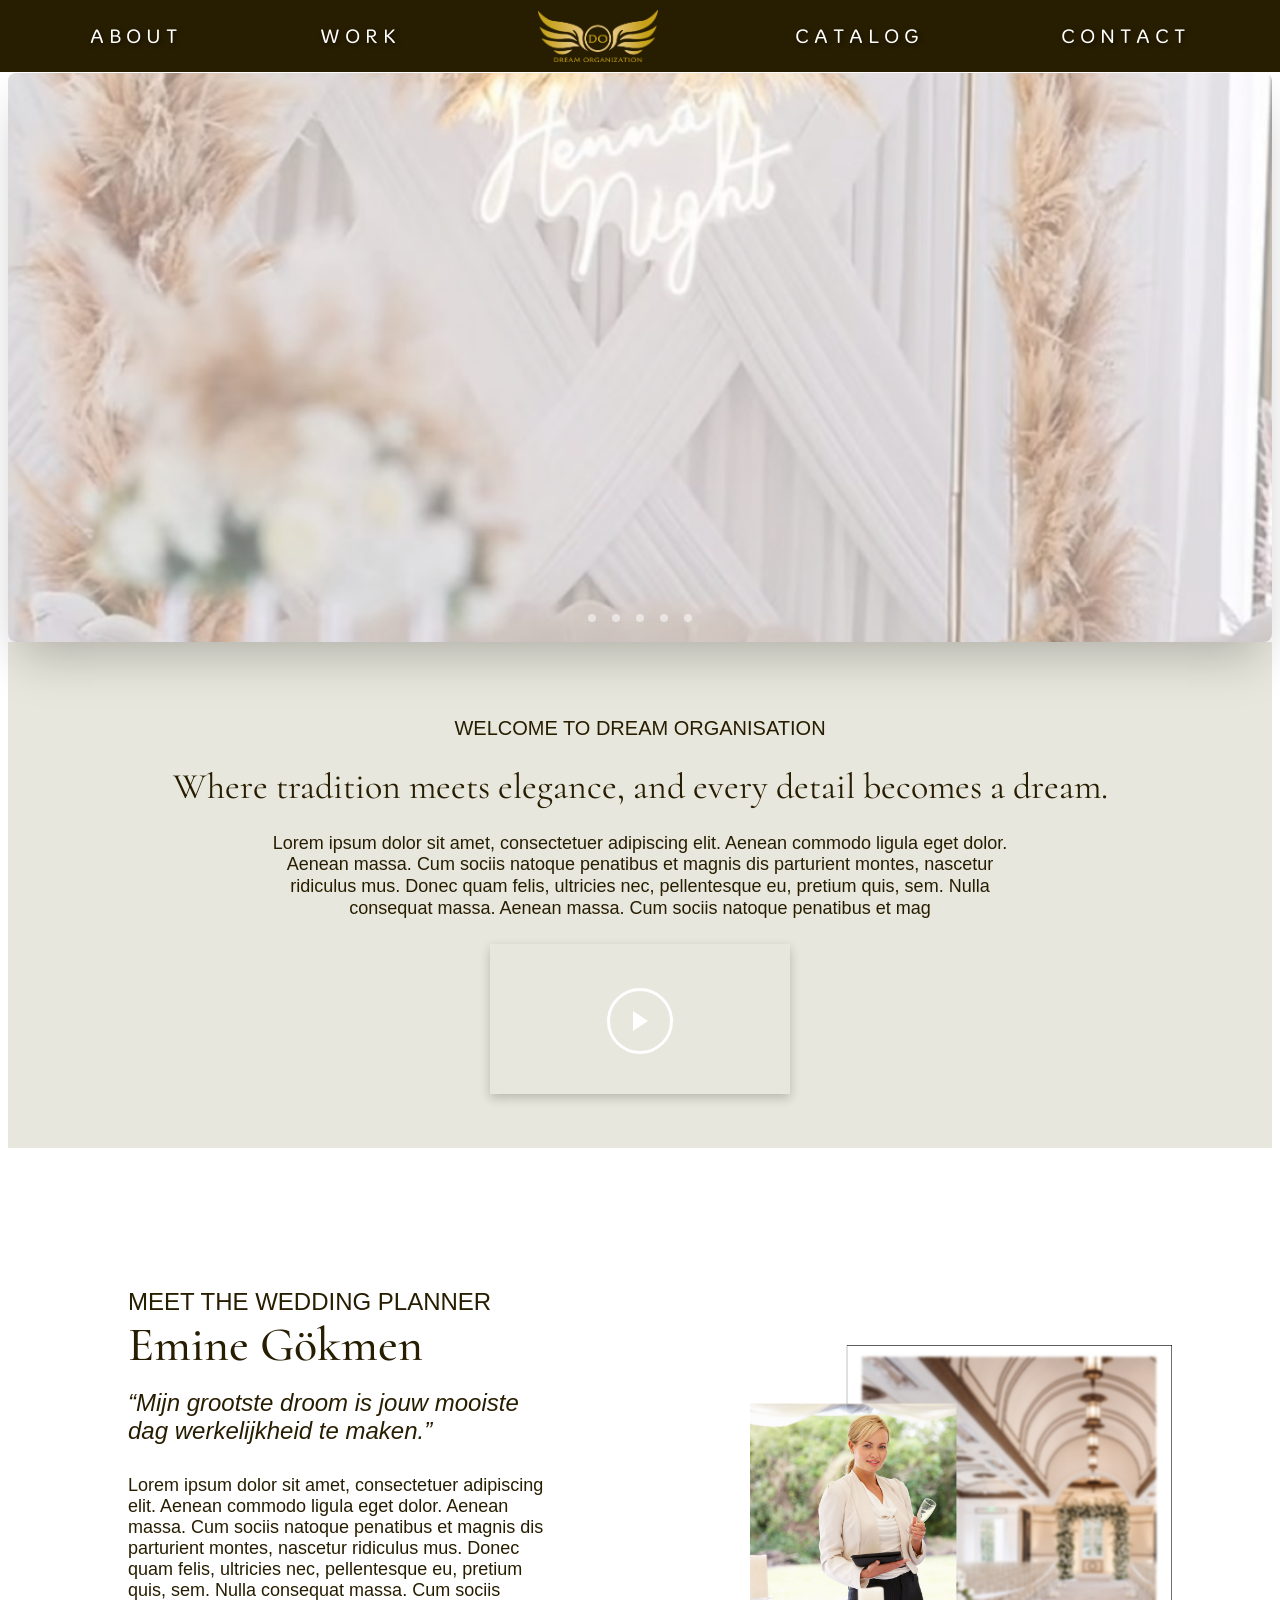
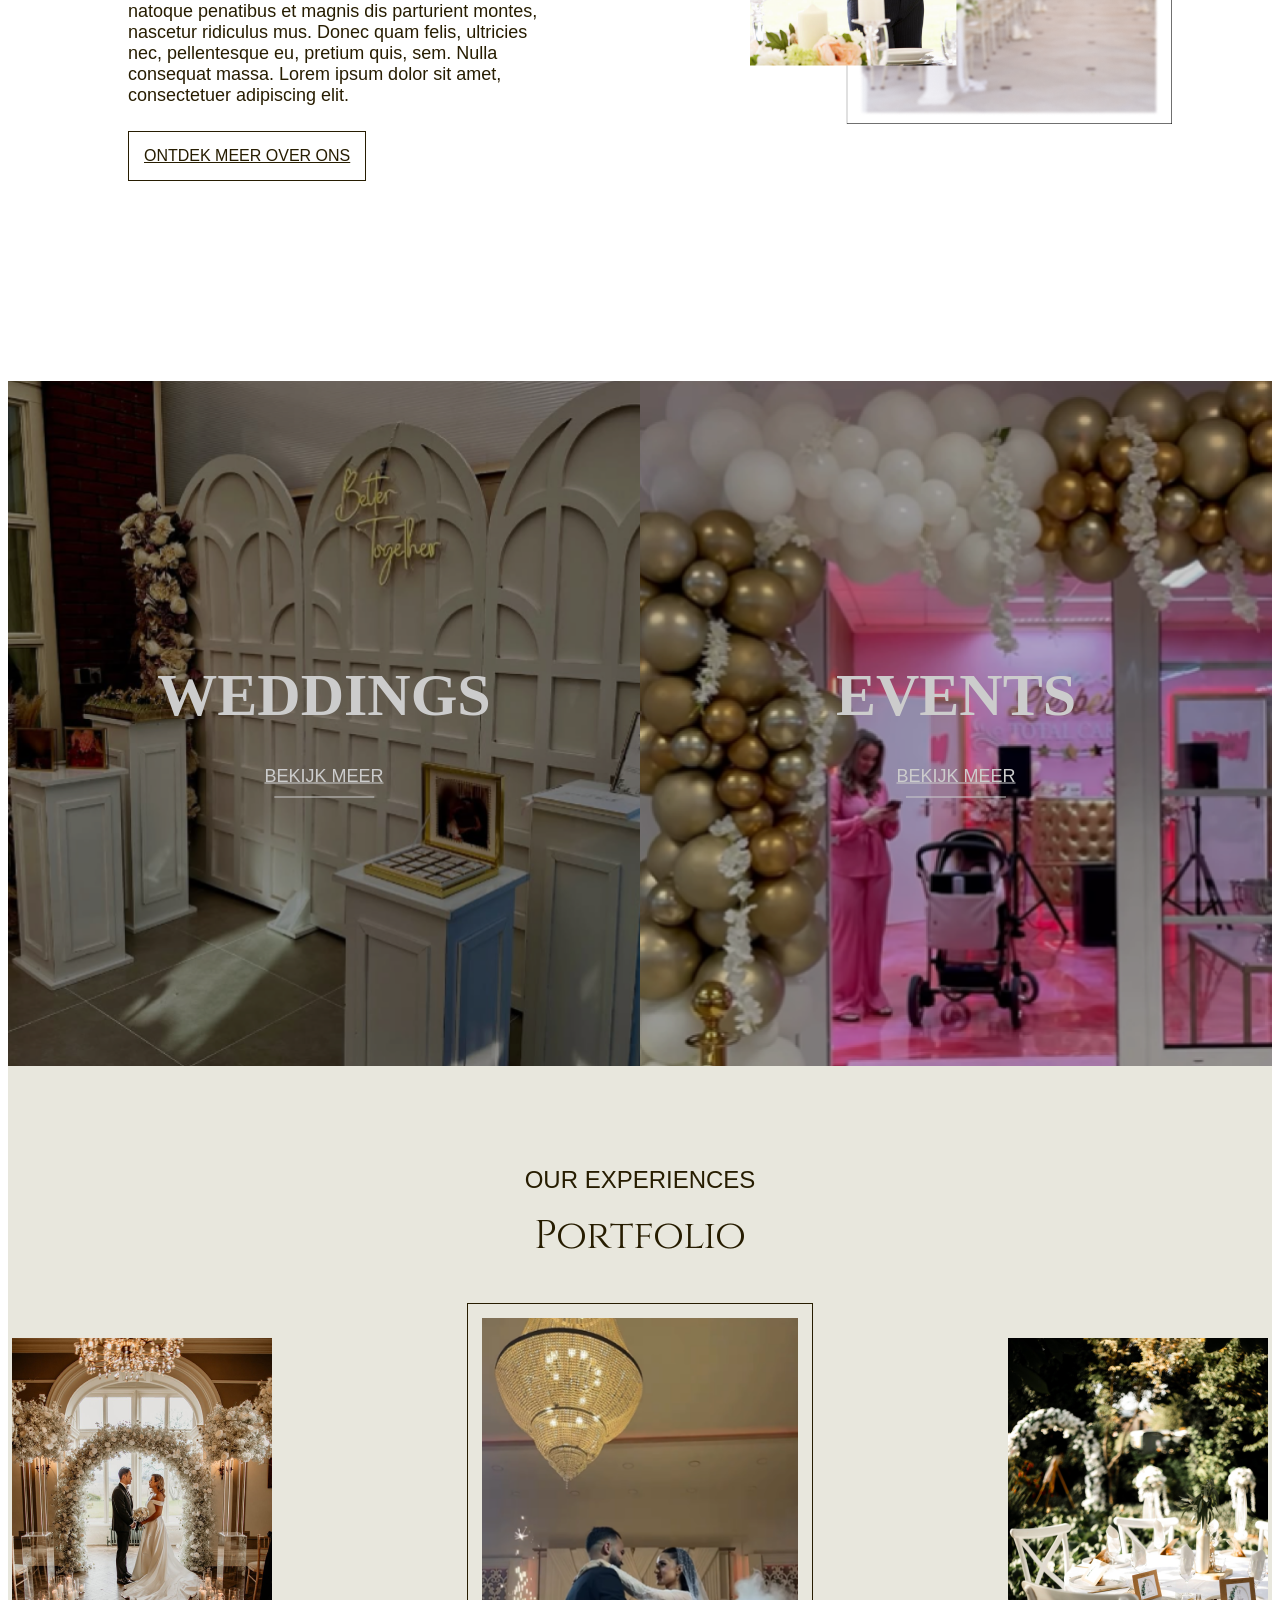
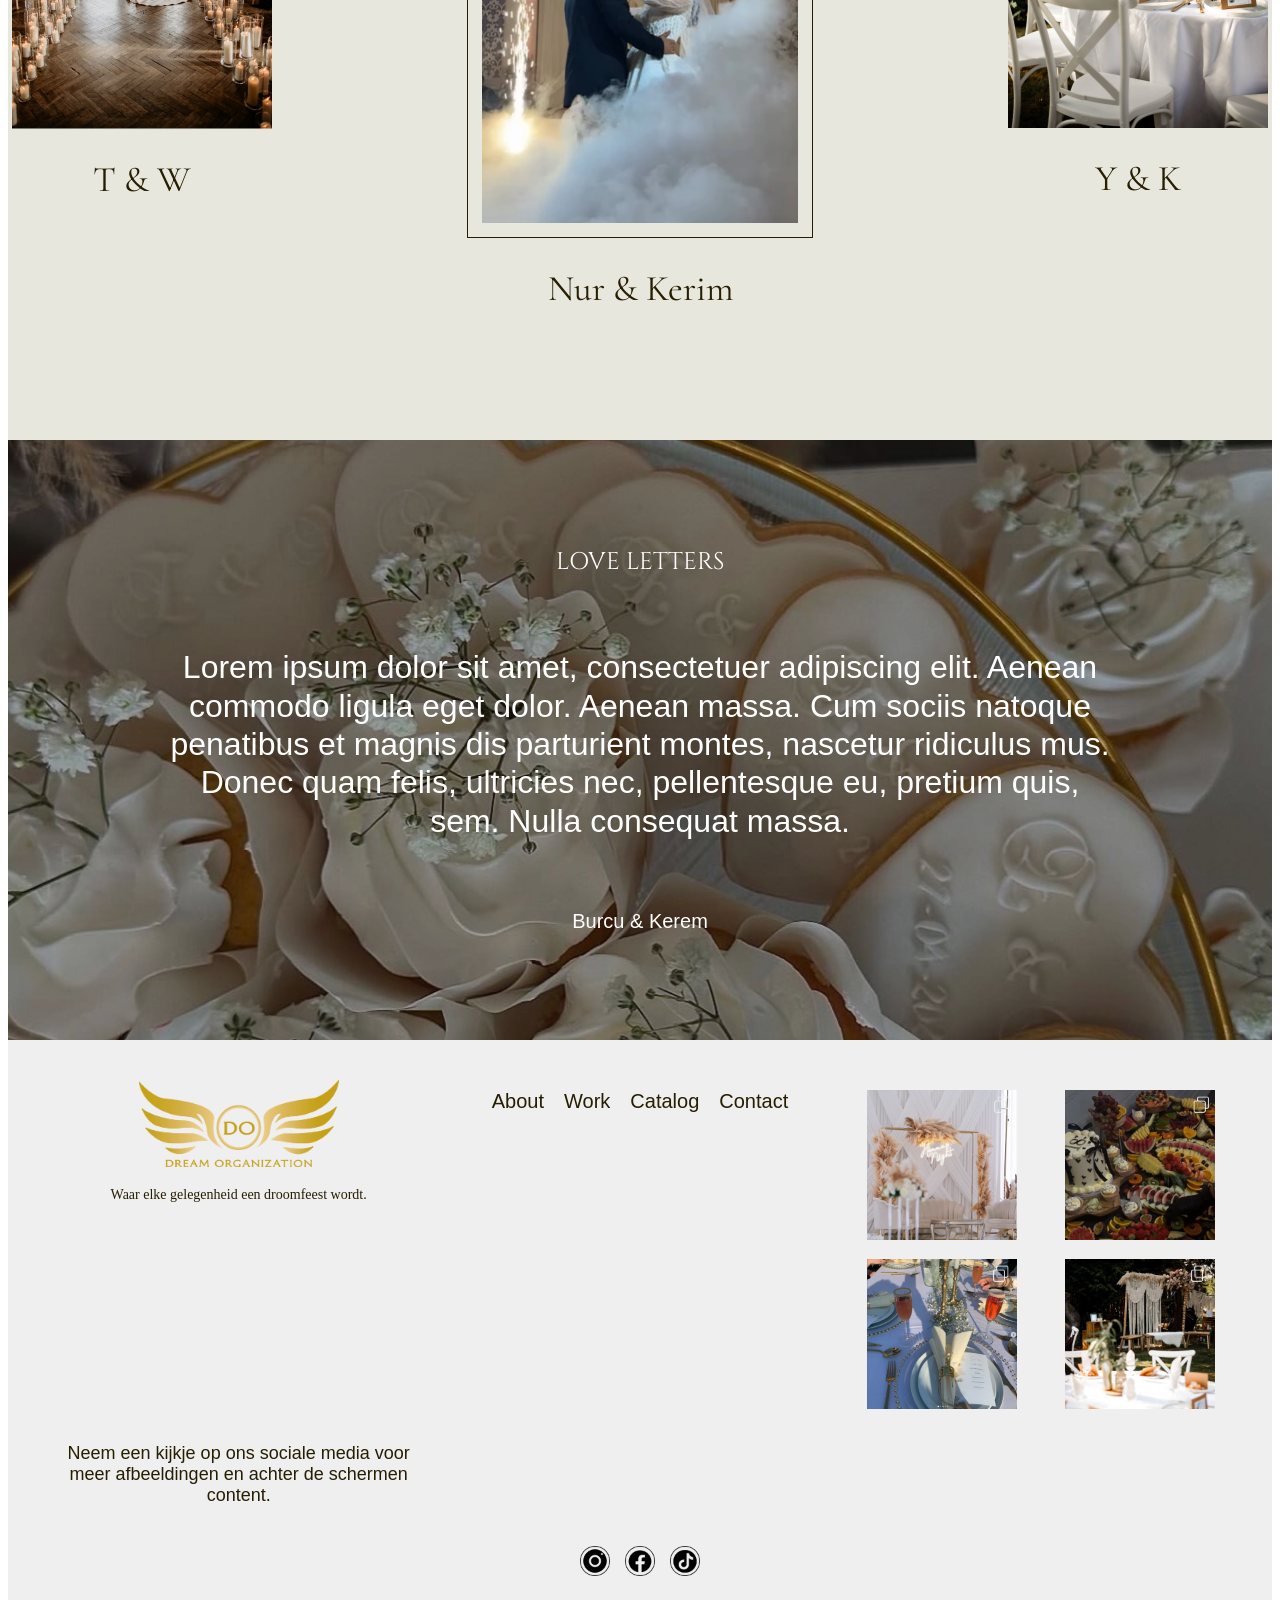
==== commit 8ee888af: "footer iteratie" ====
--- a/index.html
+++ b/index.html
@@ -129,44 +129,34 @@
     </main>
     <!-- -----------------------------------footer------------------------------------------------------------------------------------ -->
     <footer>
-        <div class="insta-posts">
-            <a href="https://www.instagram.com/reel/DC2IhfFOqjO/?utm_source=ig_web_copy_link&igsh=MzRlODBiNWFlZA=="><img src="images/insta1.png" alt="insta1" class="insta-post"></a>
-            <a href="https://www.instagram.com/reel/DCKioTMsqdR/?utm_source=ig_web_copy_link&igsh=MzRlODBiNWFlZA=="><img src="images/insta2.png" alt="insta2" class="insta-post"></a>
-            <a href="https://www.instagram.com/p/DCFWBF8sBz8/?utm_source=ig_web_copy_link&igsh=MzRlODBiNWFlZA=="><img src="images/insta3.png" alt="insta3" class="insta-post"></a>
-            <a href="https://www.instagram.com/reel/DBRob_IsPXa/?utm_source=ig_web_copy_link&igsh=MzRlODBiNWFlZA=="><img src="images/insta4.png" alt="insta4" class="insta-post"></a>
-            <a href="https://www.instagram.com/p/DDfamy9M7_T/?utm_source=ig_web_copy_link&igsh=MzRlODBiNWFlZA=="><img src="images/insta5.png" alt="insta5" class="insta-post"></a>
-
-        </div>
-        <div class="footer-content">
-            <div class="logo-container">
-                <img src="images/logo_met_naam.png" alt="logo" class="logo-footer">
-            </div>
-                <div class="buttons">
-                    <div class="buttons1">
-                        <a href="#">Home</a>
-                        <a href="#">About</a>
-                        <a href="#">Work</a>
-                    </div>
-                    
-                    <div class="buttons2">
-                        <a href="#">Catalog</a>
-                        <a href="#">Contact</a>
-                        <a href="#">Reviews</a>
-                    </div>
-                </div> 
-            
-            <div class="footer-tekst"> 
-                <h8>- Dream Organisation -<br> Waar elke gelegenheid een droomfeest wordt.</h8>
-                <div class="icons">
-                    <a href="https://www.instagram.com/dream__organization/profilecard/?igsh=MWFrbjg4ejh3ZjRkMg=="><img src="images/ig.png" alt="Instagram"></a>
-                    <a href="https://www.facebook.com/profile.php?id=100048385297990&locale=nl_BE"><img src="images/facebook.png" alt="FaceBook"></a>
-                    <a href="https://www.tiktok.com/@dreamorganization?is_from_webapp=1&sender_device=pc"><img src="images/tiktok.png" alt="TikTok"></a>
-                </div>
-            </div>
-        
-            
+        <div class="logo-container">
+                <img src="images/logo_met_naam.png" alt="logo" class="logo-footer"> 
+                <h8>Waar elke gelegenheid een droomfeest wordt.</h8>
         </div>
 
+        <nav class="footer-nav">
+            <ul>
+                <li><a href="meet_us.html">About</a></li>
+                <li><a href="index.html#work">Work</a></li>
+                <li><a href="#">Catalog</a></li>
+                <li><a href="contact.html">Contact</a></li>
+            </ul>
+        </nav> 
+
+        <div class="footer-instagram">
+            
+                <a href="https://www.instagram.com/reel/DC2IhfFOqjO/?utm_source=ig_web_copy_link&igsh=MzRlODBiNWFlZA=="><img src="images/insta1.png" alt="insta1" class="insta-post"></a>
+                <a href="https://www.instagram.com/reel/DCKioTMsqdR/?utm_source=ig_web_copy_link&igsh=MzRlODBiNWFlZA=="><img src="images/insta2.png" alt="insta2" class="insta-post"></a>
+                <a href="https://www.instagram.com/p/DCFWBF8sBz8/?utm_source=ig_web_copy_link&igsh=MzRlODBiNWFlZA=="><img src="images/insta3.png" alt="insta3" class="insta-post"></a>
+                <a href="https://www.instagram.com/p/DDfamy9M7_T/?utm_source=ig_web_copy_link&igsh=MzRlODBiNWFlZA=="><img src="images/insta5.png" alt="insta5" class="insta-post"></a>
+        </div>
+        <p>Neem een kijkje op ons sociale media voor meer afbeeldingen en achter de schermen content.</p>
+
+        <div class="icons">
+            <a href="https://www.instagram.com/dream__organization/profilecard/?igsh=MWFrbjg4ejh3ZjRkMg=="><img src="images/ig.png" alt="Instagram"></a>
+            <a href="https://www.facebook.com/profile.php?id=100048385297990&locale=nl_BE"><img src="images/facebook.png" alt="FaceBook"></a>
+            <a href="https://www.tiktok.com/@dreamorganization?is_from_webapp=1&sender_device=pc"><img src="images/tiktok.png" alt="TikTok"></a>
+        </div>
     </footer>
     <script src="slider.js"></script>
 </body>
--- a/footer.css
+++ b/footer.css
@@ -1,95 +1,101 @@
-.logo-footer{
-    max-width: 185px;
+@import url('https://fonts.googleapis.com/css2?family=Cormorant:wght@400;700&display=swap');
+@import url('https://fonts.googleapis.com/css2?family=Merge+One&display=swap');
+@import url('https://fonts.googleapis.com/css2?family=Cinzel:wght@400..900&family=Inter:ital,opsz,wght@0,14..32,100..900;1,14..32,100..900&family=K2D&display=swap');
+
+footer {
+    background-color: var(--background-grey);
+    display: grid;
+    grid-template-columns: repeat(3, 1fr); /* Verdeel in 3 kolommen */
+    grid-template-rows: auto auto;
+    gap: 20px;
+    padding: 40px;
+    align-items: start;
+    text-align: center;
 }
 
-.insta-posts{
+/* Logo en Quote */
+.logo-container {
     display: flex;
-    gap: 80px;
-    padding: 75px 75px 50px 75px;
-    justify-content: center;
+    flex-direction: column;
     align-items: center;
-   
-}
-.insta-post{
-    max-width: 200px;
-    transition: transform 0.3s ease;
 }
 
-.insta-post:hover{
-    box-shadow: 0 10px 20px rgba(0, 0, 0, 0.2);
+.logo-footer {
+    max-width: 200px; /* Maak het logo iets compacter */
+    margin-bottom: 10px;
 }
 
-
-a{
-    text-decoration: none;
+.logo-container h8 {
+    font-size: 14px;
+    color: var(--main-colour);
+    margin-top: 10px;
 }
 
-footer{
-    background-color: var(--background-grey);
+/* Navigatie */
+.footer-nav ul {
+    display: flex;
+    justify-content: center;
+    gap: 20px;
+    list-style: none;
+    padding: 0;
+    margin: 0;
+    text-align: center;
 }
 
-.footer-content{
-    display: flex;
-    justify-content: space-between;
-    align-items: center;
-    gap: 20px;
-    flex-wrap: wrap;
-}
-.logo-container{
-    flex: 1;
-    text-align: left;
-    max-width: 185px;
-    margin: 0 0 20px 100px;
-
+.footer-nav li {
+    margin: 10px 0;
 }
 
+.footer-nav a {
+    text-decoration: none;
+    color: var(--main-colour);
+    font-family: 'Merge-one', sans-serif;
+    font-size: 20px;
+    transition: color 0.3s;
+}
 
-.buttons{
-    flex: 2;
+.footer-nav a:hover {
+    color: brown;
+}
+
+/* Instagram posts */
+.footer-instagram {
+    display: grid;
+    grid-template-columns: repeat(2, 1fr);
+    justify-items: center;
+    align-items: center;
+    flex-wrap: wrap; /* Zorg dat het goed werkt op kleinere schermen */
+    gap: 15px; /* Ruimte tussen de afbeeldingen */
+    padding: 10px 0;
+}
+
+.footer-instagram a img {
+    max-width: 150px; /* Maak de Instagram posts kleiner */
+    height: auto;
+    transition: transform 0.3s, box-shadow 0.3s;
+}
+
+.footer-instagram a img:hover {
+    transform: scale(1.1);
+    box-shadow: 0 8px 16px rgba(0, 0, 0, 0.2);
+}
+
+/* Social Media Icons */
+.icons {
+    grid-column: span 3;
     display: flex;
     justify-content: center;
-    gap: 50px;
+    gap: 15px;
+    margin-top: 20px;
 }
 
-.buttons1, .buttons2{
-    display: flex;
-    flex-direction: column;
-    align-items: first baseline;
-    font-family: "Merge-one", sans-serif;
-    font-size: 24px;
-    gap: 10px;
-}
-
-a{
-    color: var(--main-colour);
-}
-
-
-.footer-tekst{
-    flex: 1;
-    text-align: center;
-    margin: 20px 0;
-    max-width: 250px;
-    font-family: 'Cinzel' serif;
-    font-size: 20px;
-    color: var(--main-colour);
-    margin-right: 100px;
-}
-
-.icons{
-    display: flex;
-    justify-content: center;
-    gap: 30px;
-    margin-top: 30px;
-}
-
-.icons img{
+.icons img {
     max-width: 30px;
     height: auto;
     cursor: pointer;
     transition: transform 0.3s ease;
 }
 
-.icons img:hover{
-    transform: scale(1.05);
-}+.icons img:hover {
+    transform: scale(1.2);
+}
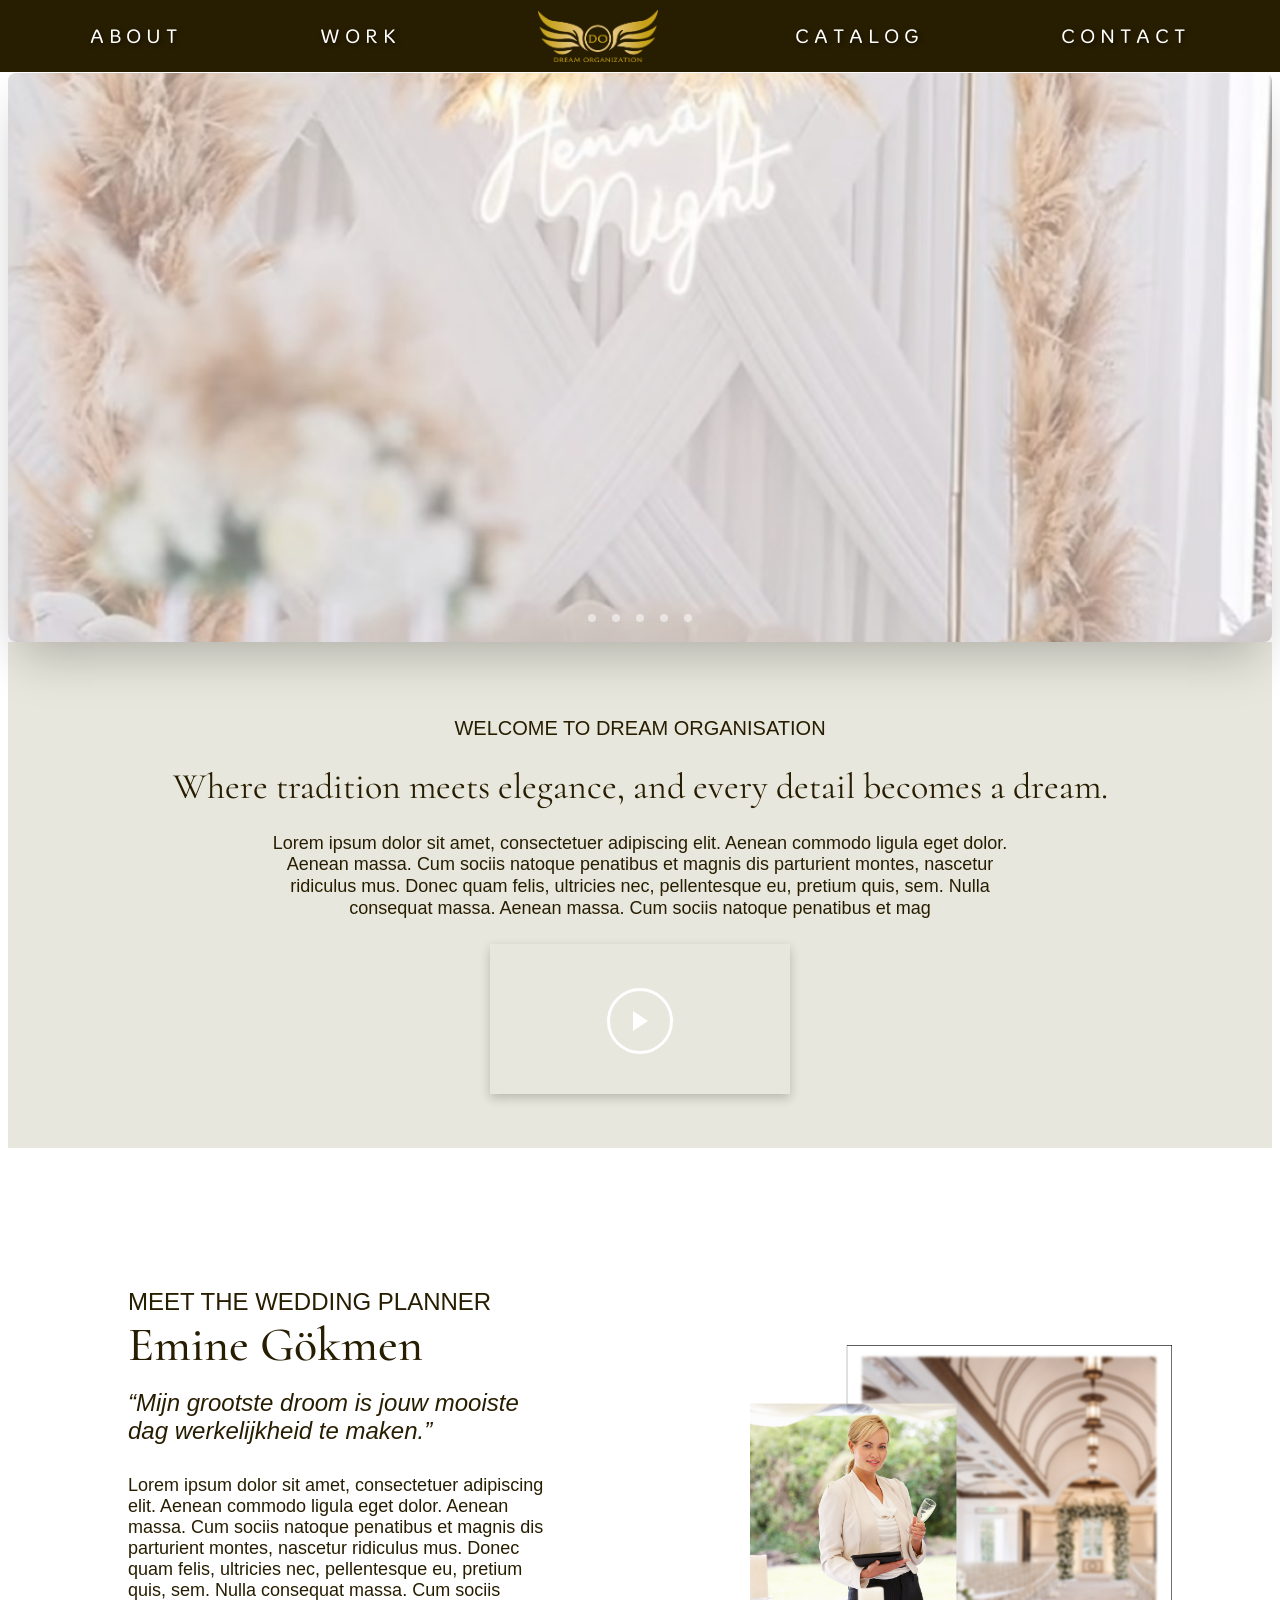
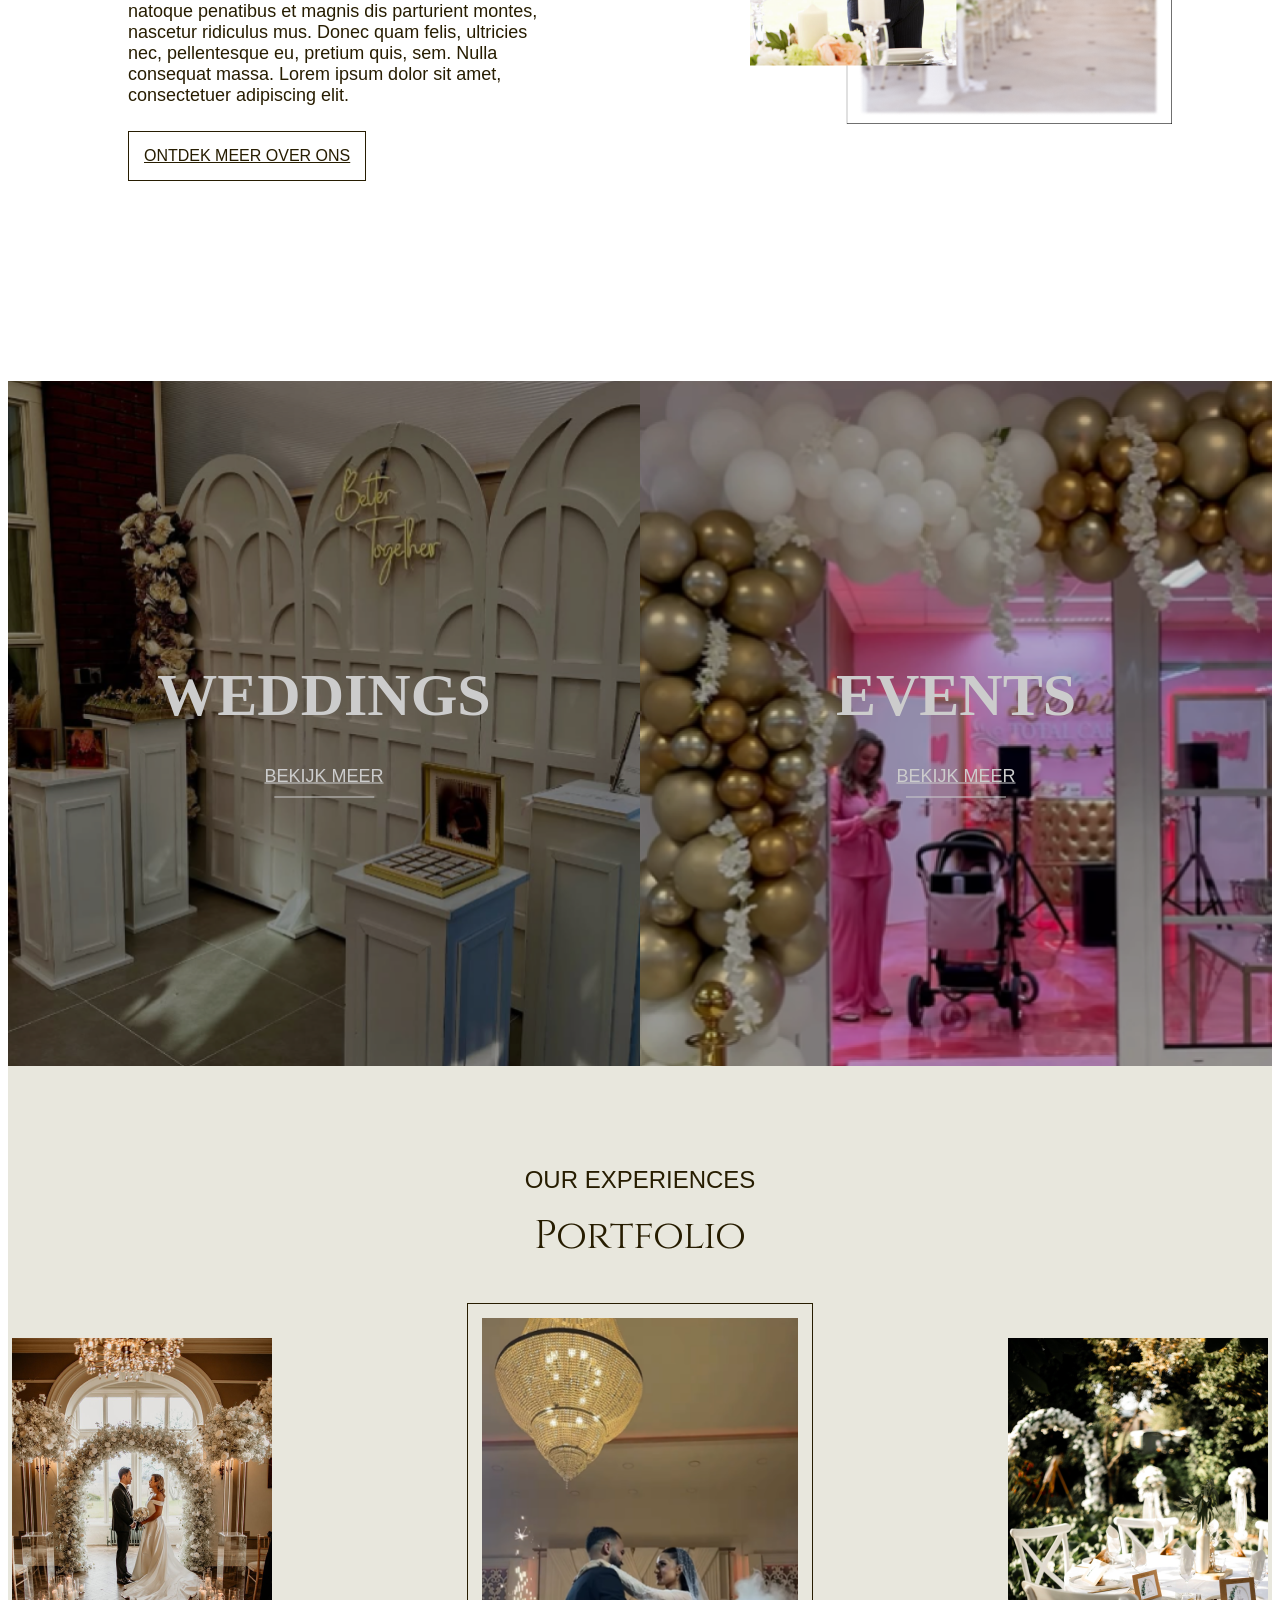
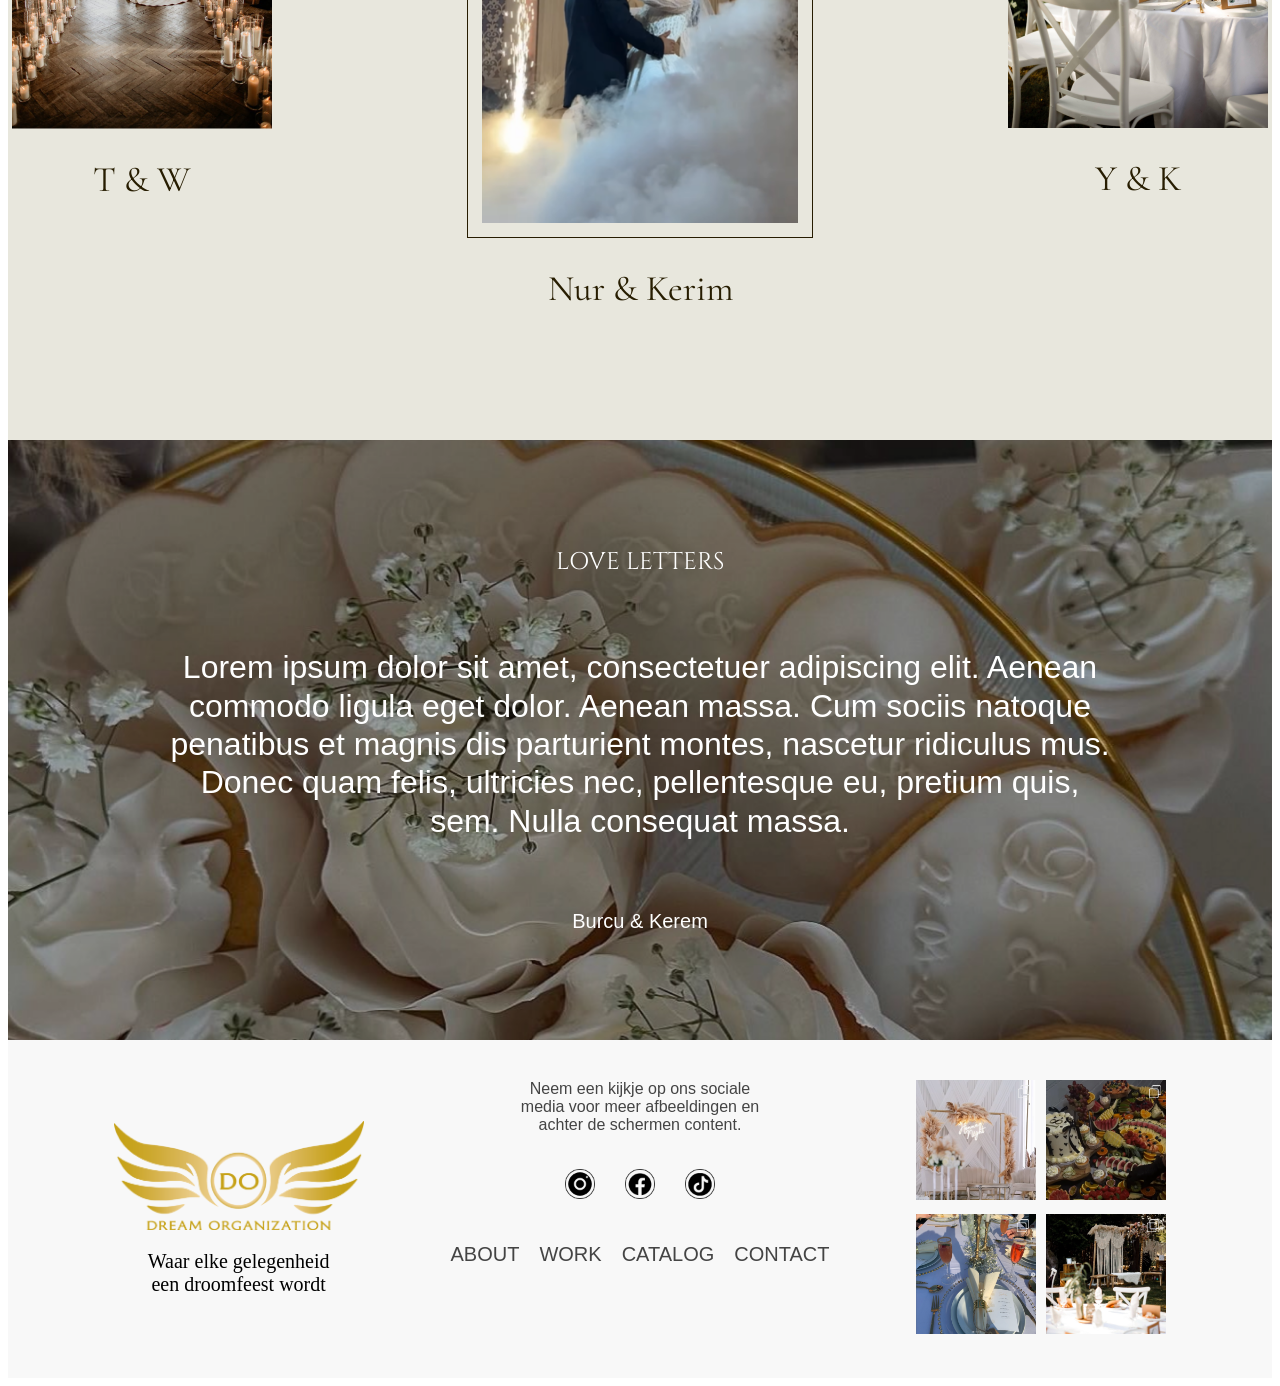
==== commit 965a1285: "footer nieuw" ====
--- a/index.html
+++ b/index.html
@@ -128,34 +128,39 @@
 
     </main>
     <!-- -----------------------------------footer------------------------------------------------------------------------------------ -->
-    <footer>
-        <div class="logo-container">
-                <img src="images/logo_met_naam.png" alt="logo" class="logo-footer"> 
-                <h8>Waar elke gelegenheid een droomfeest wordt.</h8>
+    <footer class="footer">
+        <div class="footer-left">
+                <img src="images/logo_met_naam.png" alt="logo" class="footer-logo"> 
+                <h8>Waar elke gelegenheid <br>een droomfeest wordt</h8>
         </div>
 
-        <nav class="footer-nav">
-            <ul>
-                <li><a href="meet_us.html">About</a></li>
-                <li><a href="index.html#work">Work</a></li>
-                <li><a href="#">Catalog</a></li>
-                <li><a href="contact.html">Contact</a></li>
-            </ul>
-        </nav> 
+        <div class="footer-center">
+            <p class="social-text">Neem een kijkje op ons sociale media voor meer afbeeldingen en achter de schermen content.</p>
+            <div class="social-icons">
+                <a href="https://www.instagram.com/dream__organization/profilecard/?igsh=MWFrbjg4ejh3ZjRkMg=="><img src="images/ig.png" alt="Instagram"></a>
+                <a href="https://www.facebook.com/profile.php?id=100048385297990&locale=nl_BE"><img src="images/facebook.png" alt="FaceBook"></a>
+                <a href="https://www.tiktok.com/@dreamorganization?is_from_webapp=1&sender_device=pc"><img src="images/tiktok.png" alt="TikTok"></a>
+            </div>
+        
 
-        <div class="footer-instagram">
-            
+            <nav class="footer-nav">
+                <ul>
+                    <li><a href="meet_us.html">About</a></li>
+                    <li><a href="index.html#work">Work</a></li>
+                    <li><a href="#">Catalog</a></li>
+                    <li><a href="contact.html">Contact</a></li>
+                </ul>
+            </nav> 
+        </div>
+        
+
+        <div class="footer-right">
+            <div class="instagram-grid">            
                 <a href="https://www.instagram.com/reel/DC2IhfFOqjO/?utm_source=ig_web_copy_link&igsh=MzRlODBiNWFlZA=="><img src="images/insta1.png" alt="insta1" class="insta-post"></a>
                 <a href="https://www.instagram.com/reel/DCKioTMsqdR/?utm_source=ig_web_copy_link&igsh=MzRlODBiNWFlZA=="><img src="images/insta2.png" alt="insta2" class="insta-post"></a>
                 <a href="https://www.instagram.com/p/DCFWBF8sBz8/?utm_source=ig_web_copy_link&igsh=MzRlODBiNWFlZA=="><img src="images/insta3.png" alt="insta3" class="insta-post"></a>
                 <a href="https://www.instagram.com/p/DDfamy9M7_T/?utm_source=ig_web_copy_link&igsh=MzRlODBiNWFlZA=="><img src="images/insta5.png" alt="insta5" class="insta-post"></a>
-        </div>
-        <p>Neem een kijkje op ons sociale media voor meer afbeeldingen en achter de schermen content.</p>
-
-        <div class="icons">
-            <a href="https://www.instagram.com/dream__organization/profilecard/?igsh=MWFrbjg4ejh3ZjRkMg=="><img src="images/ig.png" alt="Instagram"></a>
-            <a href="https://www.facebook.com/profile.php?id=100048385297990&locale=nl_BE"><img src="images/facebook.png" alt="FaceBook"></a>
-            <a href="https://www.tiktok.com/@dreamorganization?is_from_webapp=1&sender_device=pc"><img src="images/tiktok.png" alt="TikTok"></a>
+            </div>
         </div>
     </footer>
     <script src="slider.js"></script>
--- a/footer.css
+++ b/footer.css
@@ -2,100 +2,118 @@
 @import url('https://fonts.googleapis.com/css2?family=Merge+One&display=swap');
 @import url('https://fonts.googleapis.com/css2?family=Cinzel:wght@400..900&family=Inter:ital,opsz,wght@0,14..32,100..900;1,14..32,100..900&family=K2D&display=swap');
 
-footer {
-    background-color: var(--background-grey);
+/* Algemene styling voor de footer */
+.footer {
     display: grid;
-    grid-template-columns: repeat(3, 1fr); /* Verdeel in 3 kolommen */
-    grid-template-rows: auto auto;
+    grid-template-columns: 1fr 1fr 1fr; /* Drie gelijke kolommen */
     gap: 20px;
+    background-color: #f8f8f8; /* Achtergrondkleur van de footer */
     padding: 40px;
     align-items: start;
     text-align: center;
 }
 
-/* Logo en Quote */
-.logo-container {
+/* Linker sectie: Logo en slogan */
+.footer-left {
     display: flex;
     flex-direction: column;
     align-items: center;
+    justify-content: center;
+    height: 100%;
+    text-align: center;
+
+}
+.footer-left h8{
+    font-size: 20px;
 }
 
-.logo-footer {
-    max-width: 200px; /* Maak het logo iets compacter */
-    margin-bottom: 10px;
+.footer-logo {
+    max-width: 250px;
+    margin-bottom: 20px;
 }
 
-.logo-container h8 {
+.footer-slogan {
     font-size: 14px;
-    color: var(--main-colour);
+    color: #444;
     margin-top: 10px;
 }
 
-/* Navigatie */
-.footer-nav ul {
+/* Midden sectie: Social media iconen en tekst */
+.footer-center {
     display: flex;
+    flex-direction: column;
+    align-items: center;
     justify-content: center;
     gap: 20px;
+}
+
+.social-text {
+    font-size: 16px;
+    color: #444;
+    margin-bottom: 15px;
+    max-width: 250px;
+}
+
+.social-icons {
+    display: flex;
+    gap: 30px;
+    margin-bottom: 20px;
+}
+
+.social-icons img {
+    max-width: 30px;
+    height: auto;
+    transition: transform 0.3s ease;
+}
+
+.social-icons img:hover {
+    transform: scale(1.2);
+}
+
+/* Navigatie onder de social media iconen */
+
+.footer-nav ul {
     list-style: none;
     padding: 0;
     margin: 0;
-    text-align: center;
-}
-
-.footer-nav li {
-    margin: 10px 0;
+    display: flex;
+    gap: 20px;
 }
 
 .footer-nav a {
     text-decoration: none;
-    color: var(--main-colour);
-    font-family: 'Merge-one', sans-serif;
+    color: #444;
     font-size: 20px;
-    transition: color 0.3s;
+    font-family: 'Merge-One', sans-serif;
+    text-transform: uppercase;
+
 }
 
 .footer-nav a:hover {
-    color: brown;
+    color: #000;
 }
 
-/* Instagram posts */
-.footer-instagram {
-    display: grid;
-    grid-template-columns: repeat(2, 1fr);
-    justify-items: center;
+/* Rechter sectie: Instagram posts */
+.footer-right {
+    display: flex;
+    justify-content: center;
     align-items: center;
-    flex-wrap: wrap; /* Zorg dat het goed werkt op kleinere schermen */
-    gap: 15px; /* Ruimte tussen de afbeeldingen */
-    padding: 10px 0;
 }
 
-.footer-instagram a img {
-    max-width: 150px; /* Maak de Instagram posts kleiner */
+.instagram-grid {
+    display: grid;
+    grid-template-columns: repeat(2, 1fr); /* Twee kolommen */
+    gap: 10px; /* Ruimte tussen afbeeldingen */
+}
+
+.instagram-grid a img {
+    width: 100%;
+    max-width: 120px;
     height: auto;
     transition: transform 0.3s, box-shadow 0.3s;
 }
 
-.footer-instagram a img:hover {
+.instagram-grid a img:hover {
     transform: scale(1.1);
     box-shadow: 0 8px 16px rgba(0, 0, 0, 0.2);
 }
-
-/* Social Media Icons */
-.icons {
-    grid-column: span 3;
-    display: flex;
-    justify-content: center;
-    gap: 15px;
-    margin-top: 20px;
-}
-
-.icons img {
-    max-width: 30px;
-    height: auto;
-    cursor: pointer;
-    transition: transform 0.3s ease;
-}
-
-.icons img:hover {
-    transform: scale(1.2);
-}
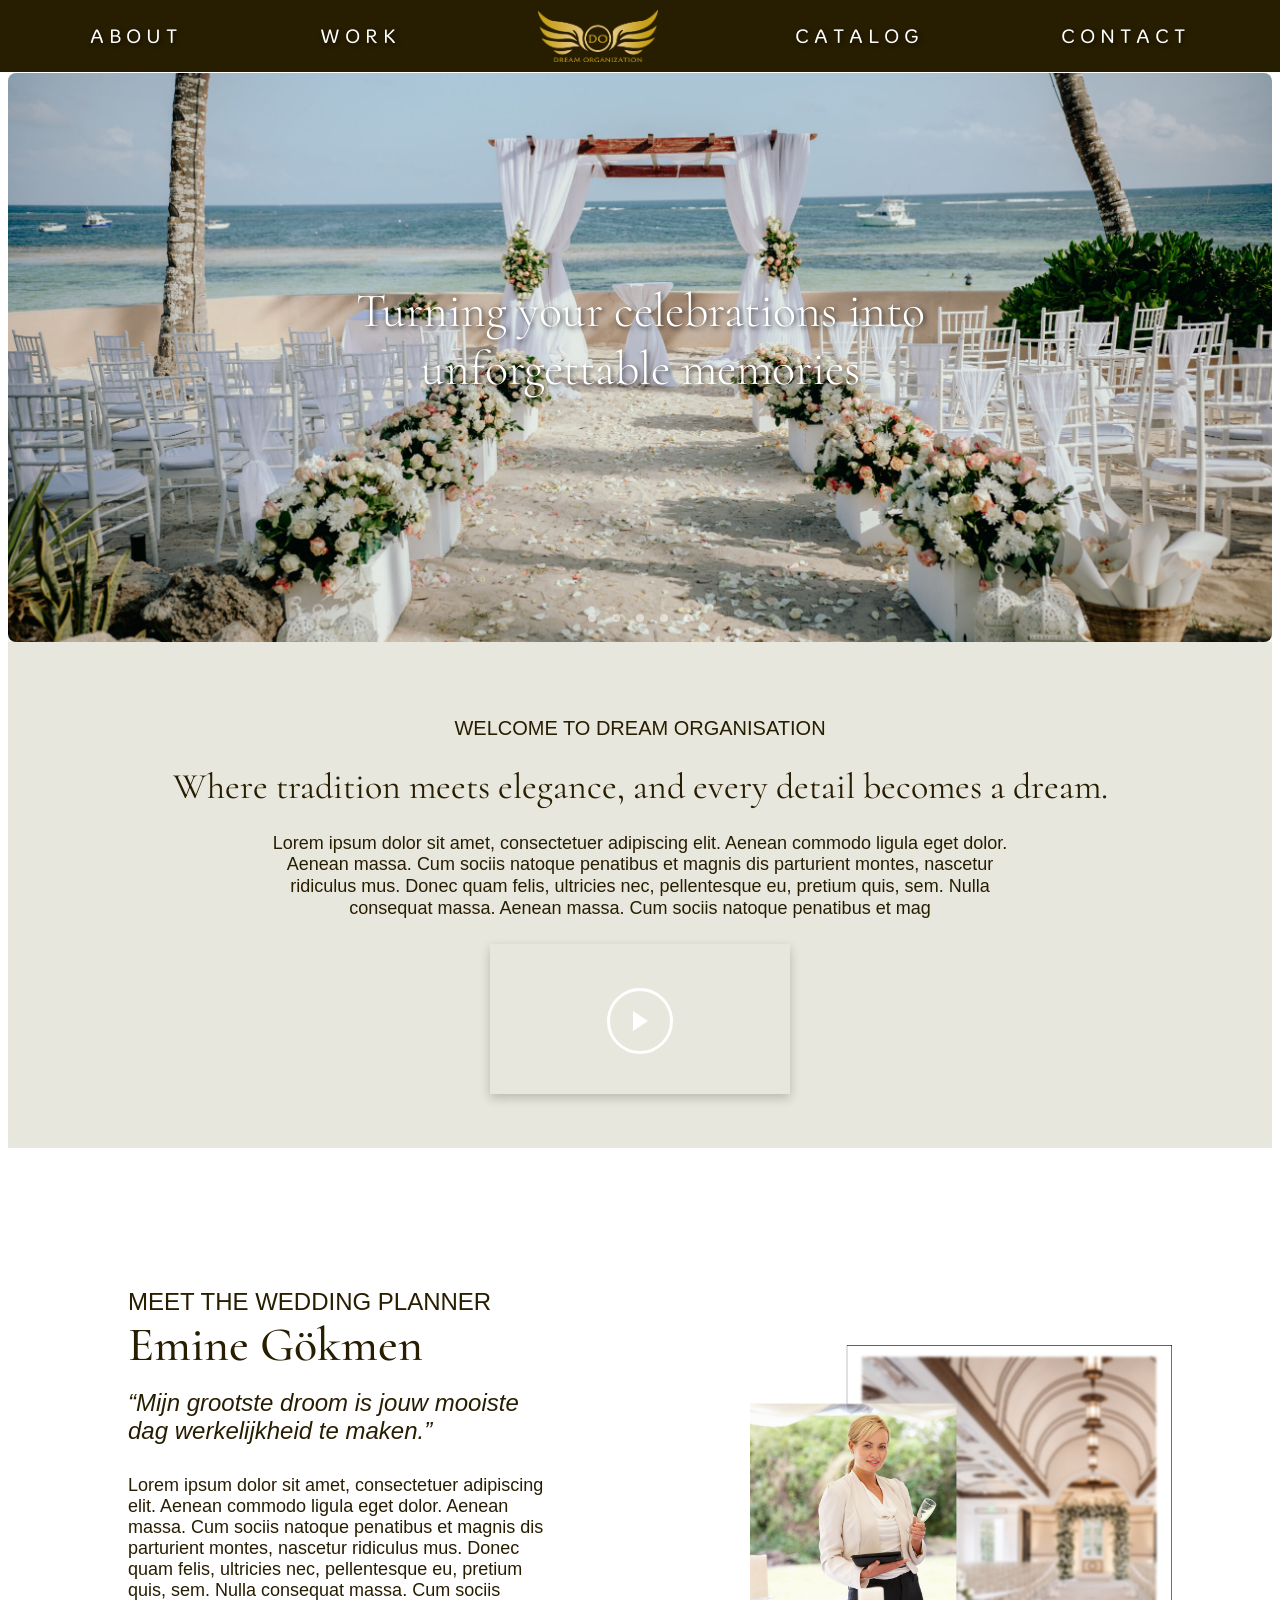
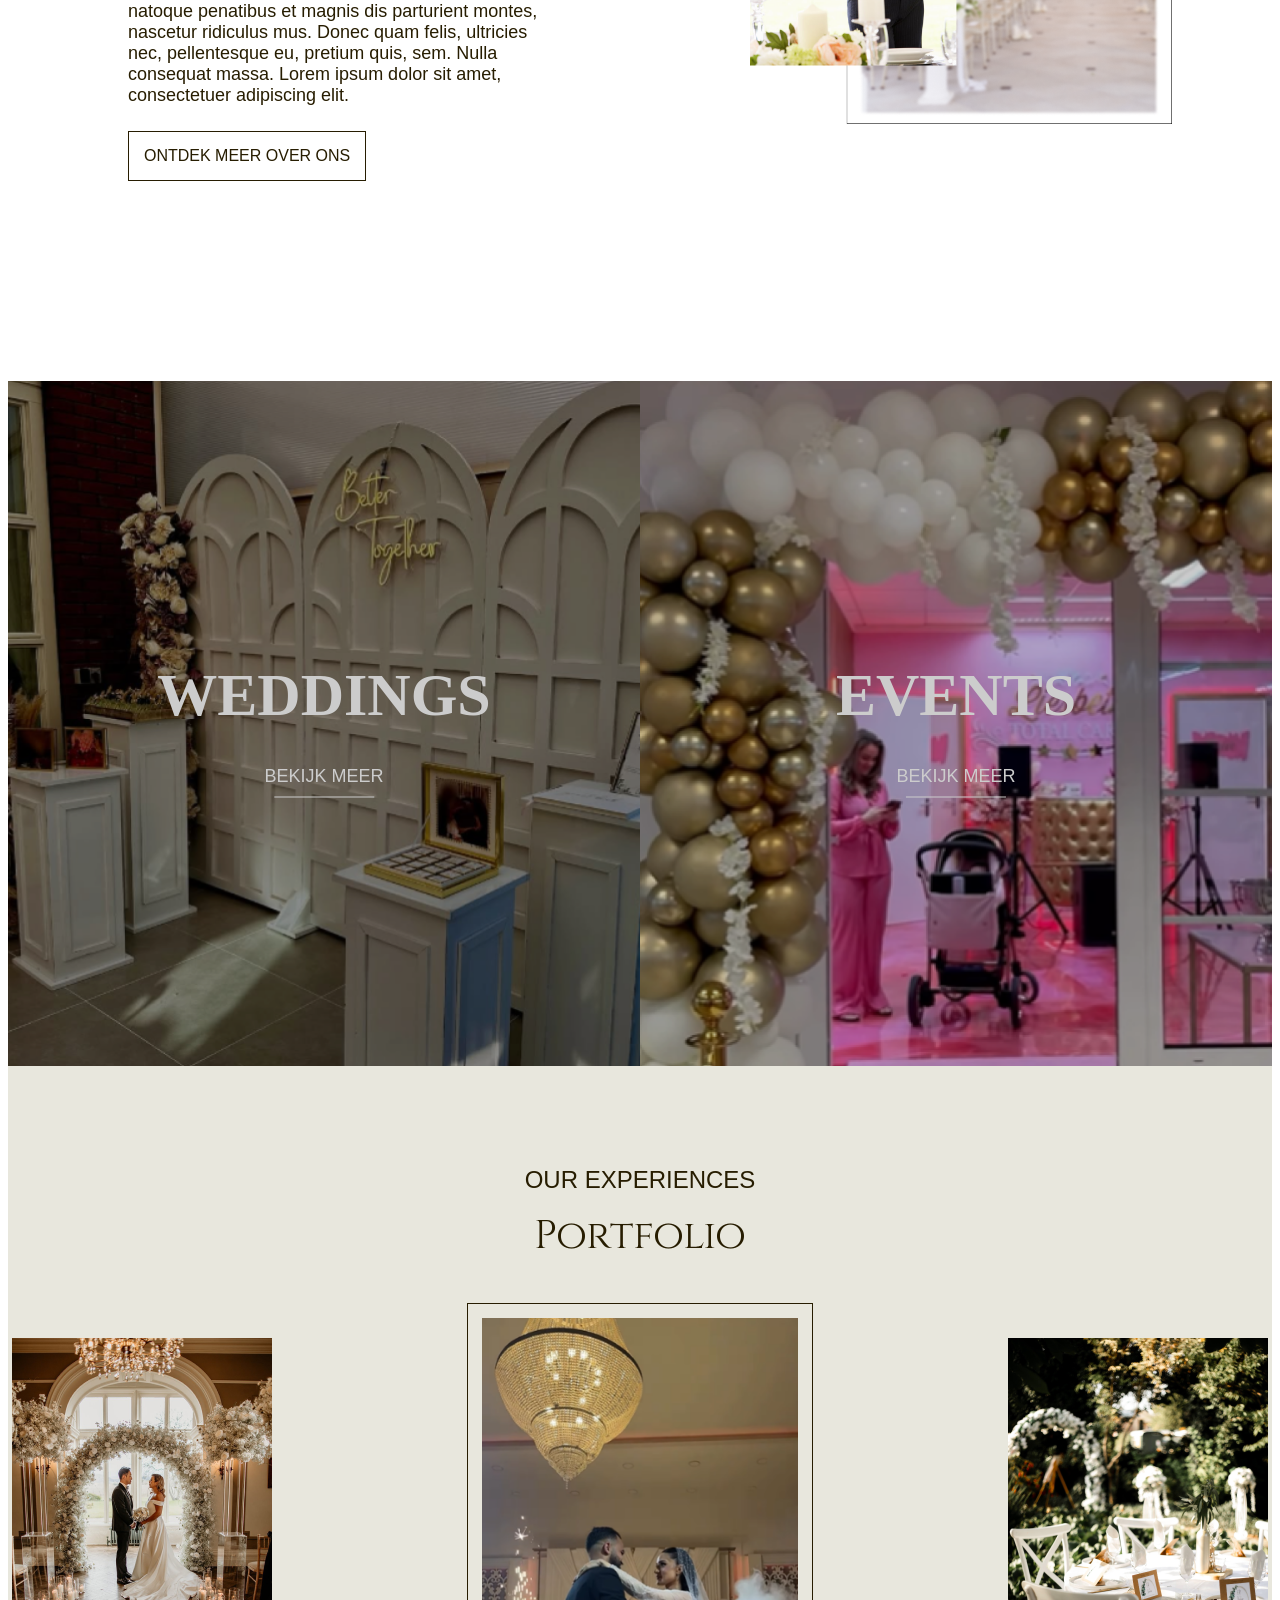
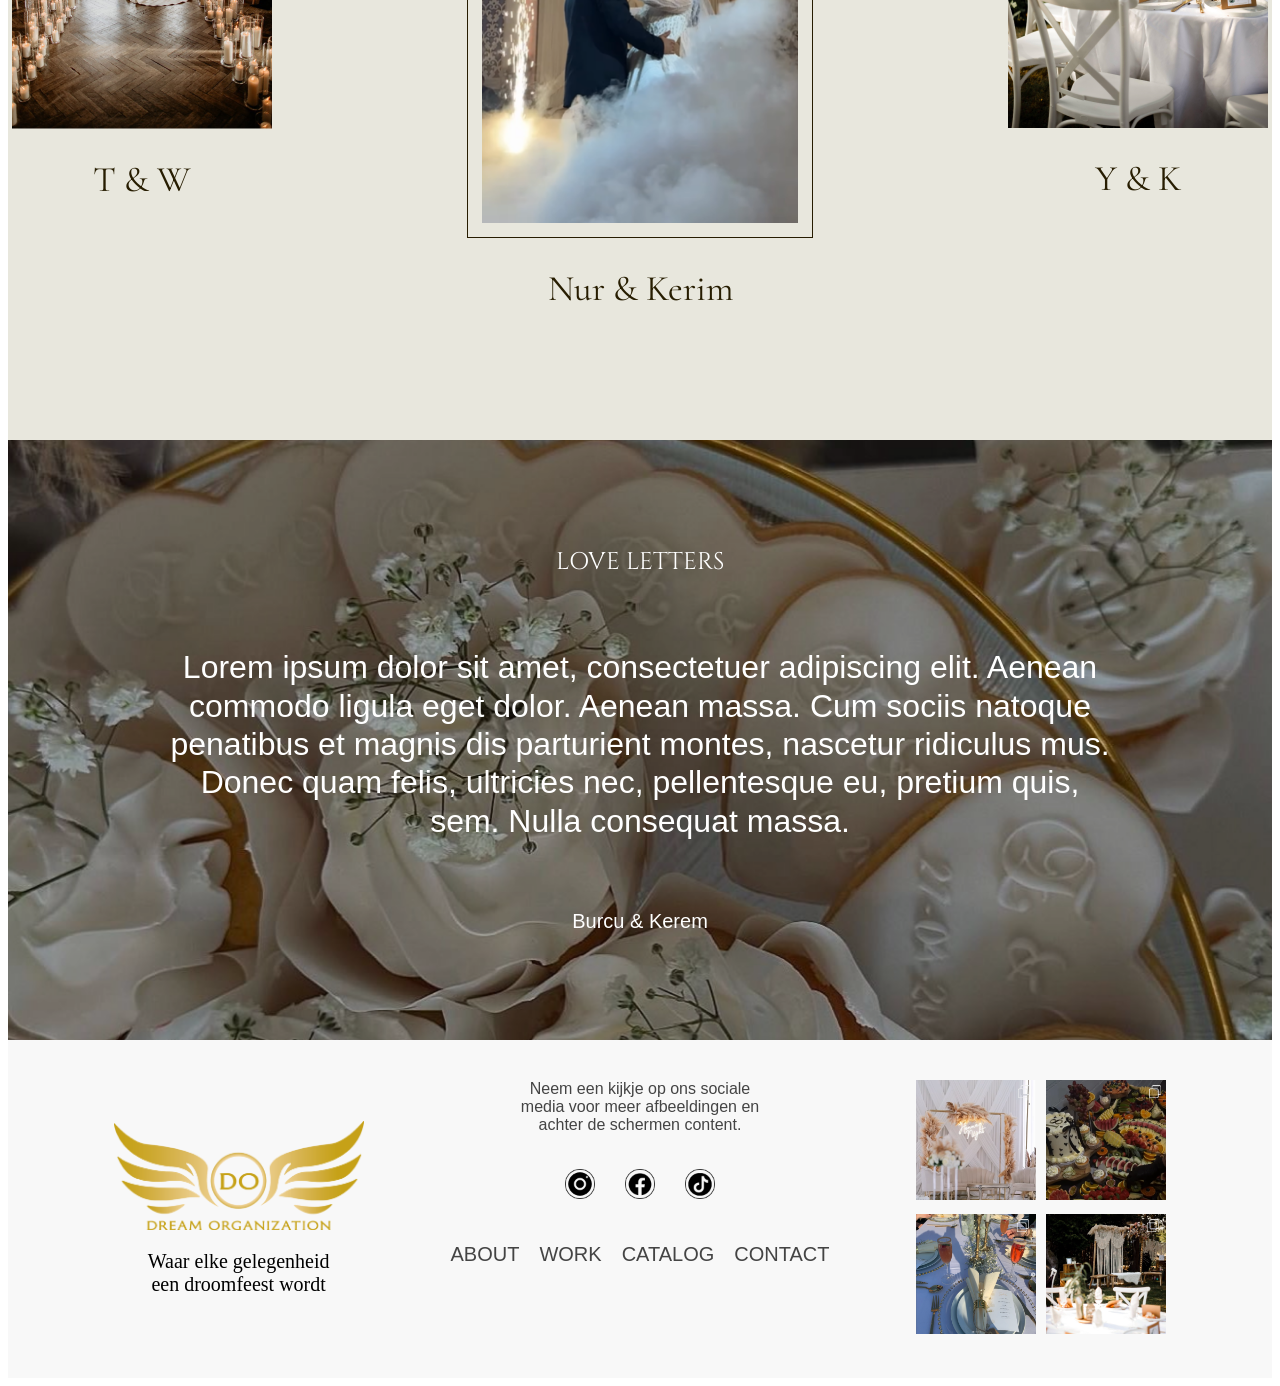
==== commit 2bb28cf0: "slider- portfolio- footer nieuwe fotos toegevoegd aan de slideshow  pagina aangemaakt voor de feeste" ====
--- a/index.html
+++ b/index.html
@@ -10,7 +10,7 @@
     <link rel="stylesheet" href="styles.css">
     <link rel="stylesheet" href="footer.css">
     <link rel="stylesheet" href="colours.css">
-    <link href="https://fonts.googleapis.com/css2?family=Merge+One&display=swap" rel="stylesheet">
+    <link rel="icon" type="image/x-icon" href="images/favicon.png">
 
 </head>
 <body>
@@ -31,12 +31,13 @@
         <!-- ---------------------------------slideshow------------------------------------------------------------------------------- -->
          <section>   
             <div class="slider-wrapper">
+                <h1 class="text-over">Turning your celebrations into unforgettable memories</h1>
                     <div class="slider">
-                        <img id="slide-1" src="images/slide1.png" alt="toverland_cover">
-                        <img id="slide-2" src="images/dummy-images/dummy2.jpg" alt="vapiano_cover">
-                        <img id="slide-3" src="images/dummy-images/dummy3.jpg" alt="hm_cover">
-                        <img id="slide-4" src="images/dummy-images/dummy4.jpg" alt="caprice_cover">
-                        <img id="slide-5" src="images/dummy-images/dummy5.jpg" alt="mosaic_cover">
+                        <img id="slide-1" src="images/dummy-images/dum2.jpg" alt="#">
+                        <img id="slide-2" src="images/dummy-images/dum1.jpg" alt="#">
+                        <img id="slide-3" src="images/dummy-images/dum3.webp" alt="#">
+                        <img id="slide-4" src="images/dummy-images/dum4.jpg" alt="#">
+                        <img id="slide-5" src="images/dummy-images/dum5.jpg" alt="#">
                     </div>
                     <div class="slider-nav">
                         <a data-slide="0" aria-label="Slide 1"></a>
@@ -102,7 +103,7 @@
             </div>
             <div class="portfolio-items">
                 <div class="portfolio-item">
-                    <img src="images/portfolio1.png" alt=""> 
+                    <a href="potfolio1.html"><img src="images/portfolio1.png" alt=""> </a>
                     <h4>T & W</h4>
                 </div>
                 <div class="portfolio-item">
--- a/header.css
+++ b/header.css
@@ -7,7 +7,7 @@
     text-shadow: 2px 2px 4px rgba(0, 0, 0, 0.5);
     color: white;
     transition: background-color 0.5s ease;
-    z-index: 1;
+    z-index: 11;
     padding: 5px 0;
 }
 
--- a/slideshow.css
+++ b/slideshow.css
@@ -1,10 +1,29 @@
+@import url('https://fonts.googleapis.com/css2?family=Cormorant:wght@400;700&display=swap');
+@import url('https://fonts.googleapis.com/css2?family=Merge+One&display=swap');
+@import url('https://fonts.googleapis.com/css2?family=Cinzel:wght@400..900&family=Inter:ital,opsz,wght@0,14..32,100..900;1,14..32,100..900&family=K2D&display=swap');
+
 .slider-wrapper {
     position: relative;
     max-width: 100%;
     margin: 0 auto;
+    overflow: hidden;
+    max-height: 650px;
 }
 
-
+.text-over {
+    position: absolute;
+    top: 40%; 
+    left: 50%; 
+    transform: translate(-50%, -50%);
+    z-index: 10; 
+    color: white;
+    text-align: center;
+    font-family: 'Cormorant', serif;
+    font-size: 48px;
+    font-weight: lighter;
+    text-shadow: 2px 2px 5px rgba(0, 0, 0, 0.7);
+    width: 50%;
+}
 
 .slider {
     display: flex;
--- a/styles.css
+++ b/styles.css
@@ -41,6 +41,10 @@
     font-size: 18px;
     margin: 0;
     color: var(--main-colour);
+}
+
+a{
+    text-decoration: none;
 }
 
 
@@ -231,6 +235,7 @@
     font-weight: 350;
     font-size: 18px;
     margin: 0;
+    text-decoration: none;
 }
 
 .overlay h1{
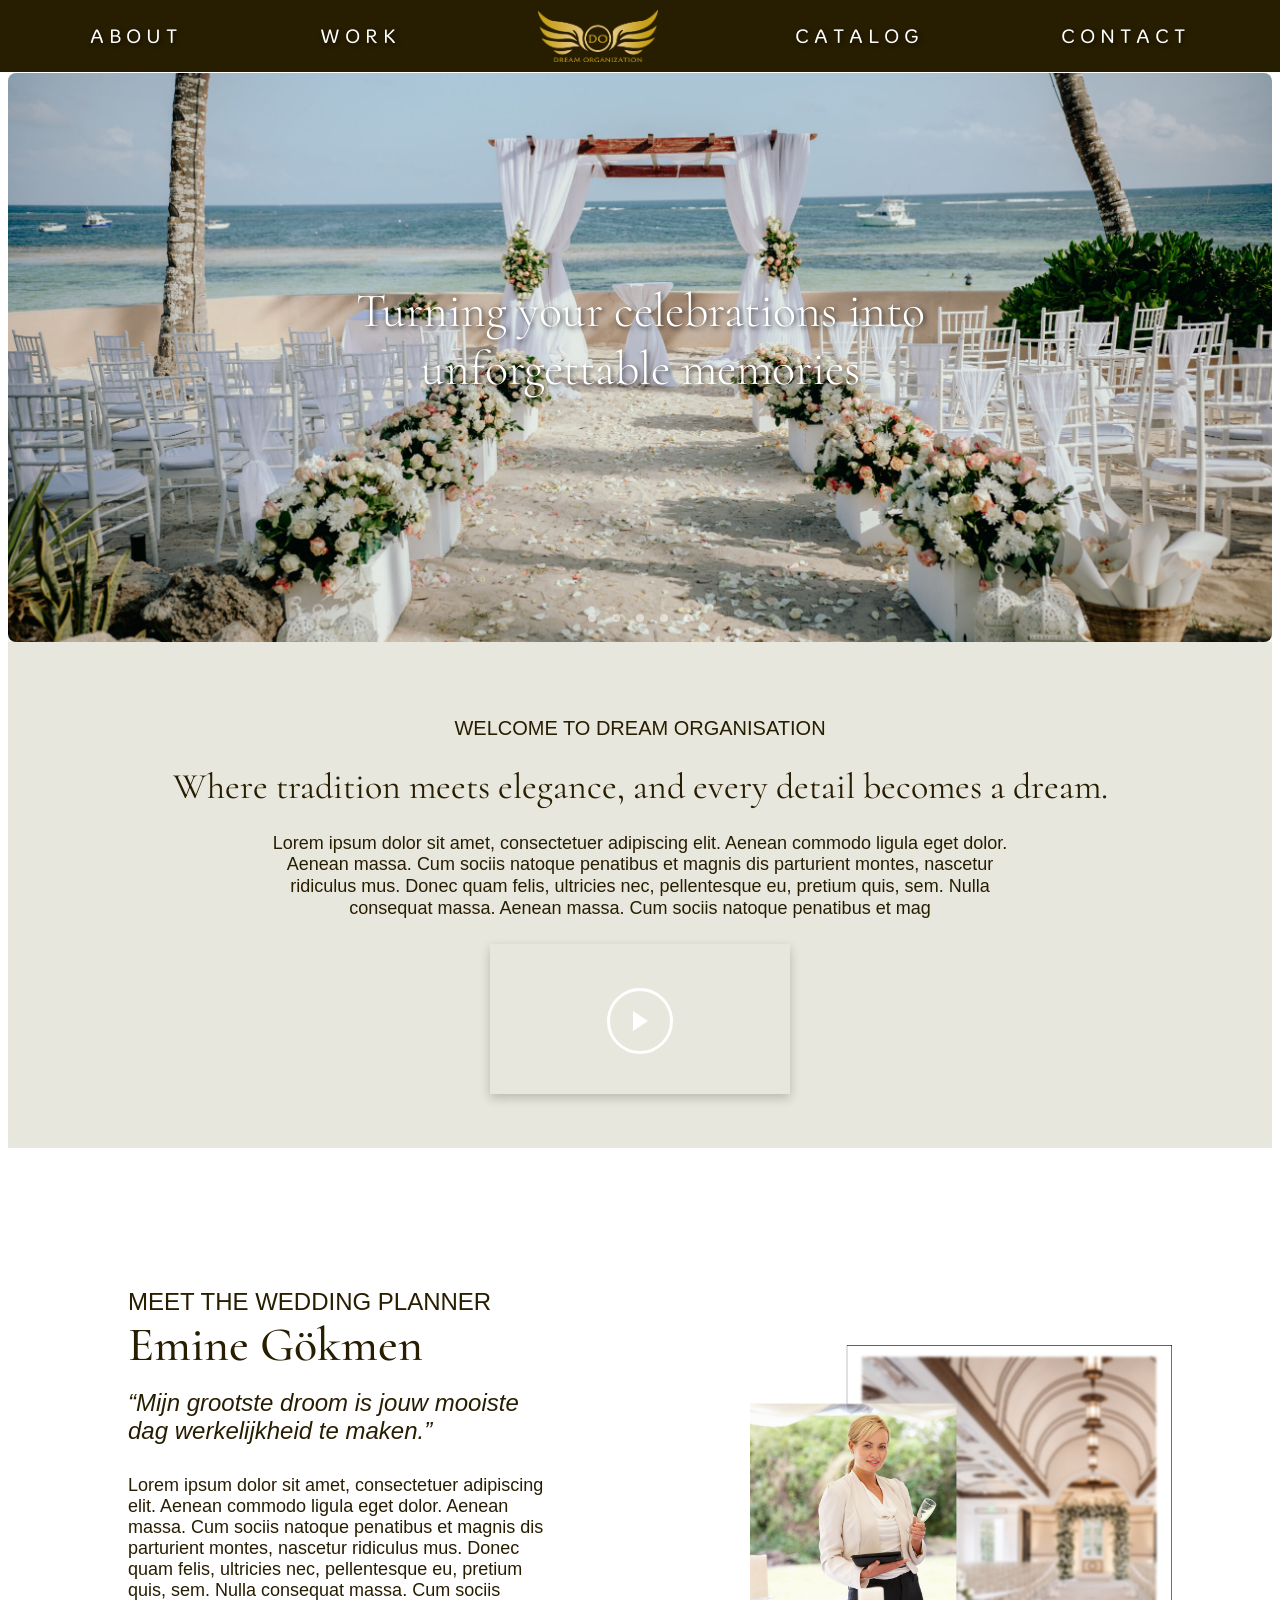
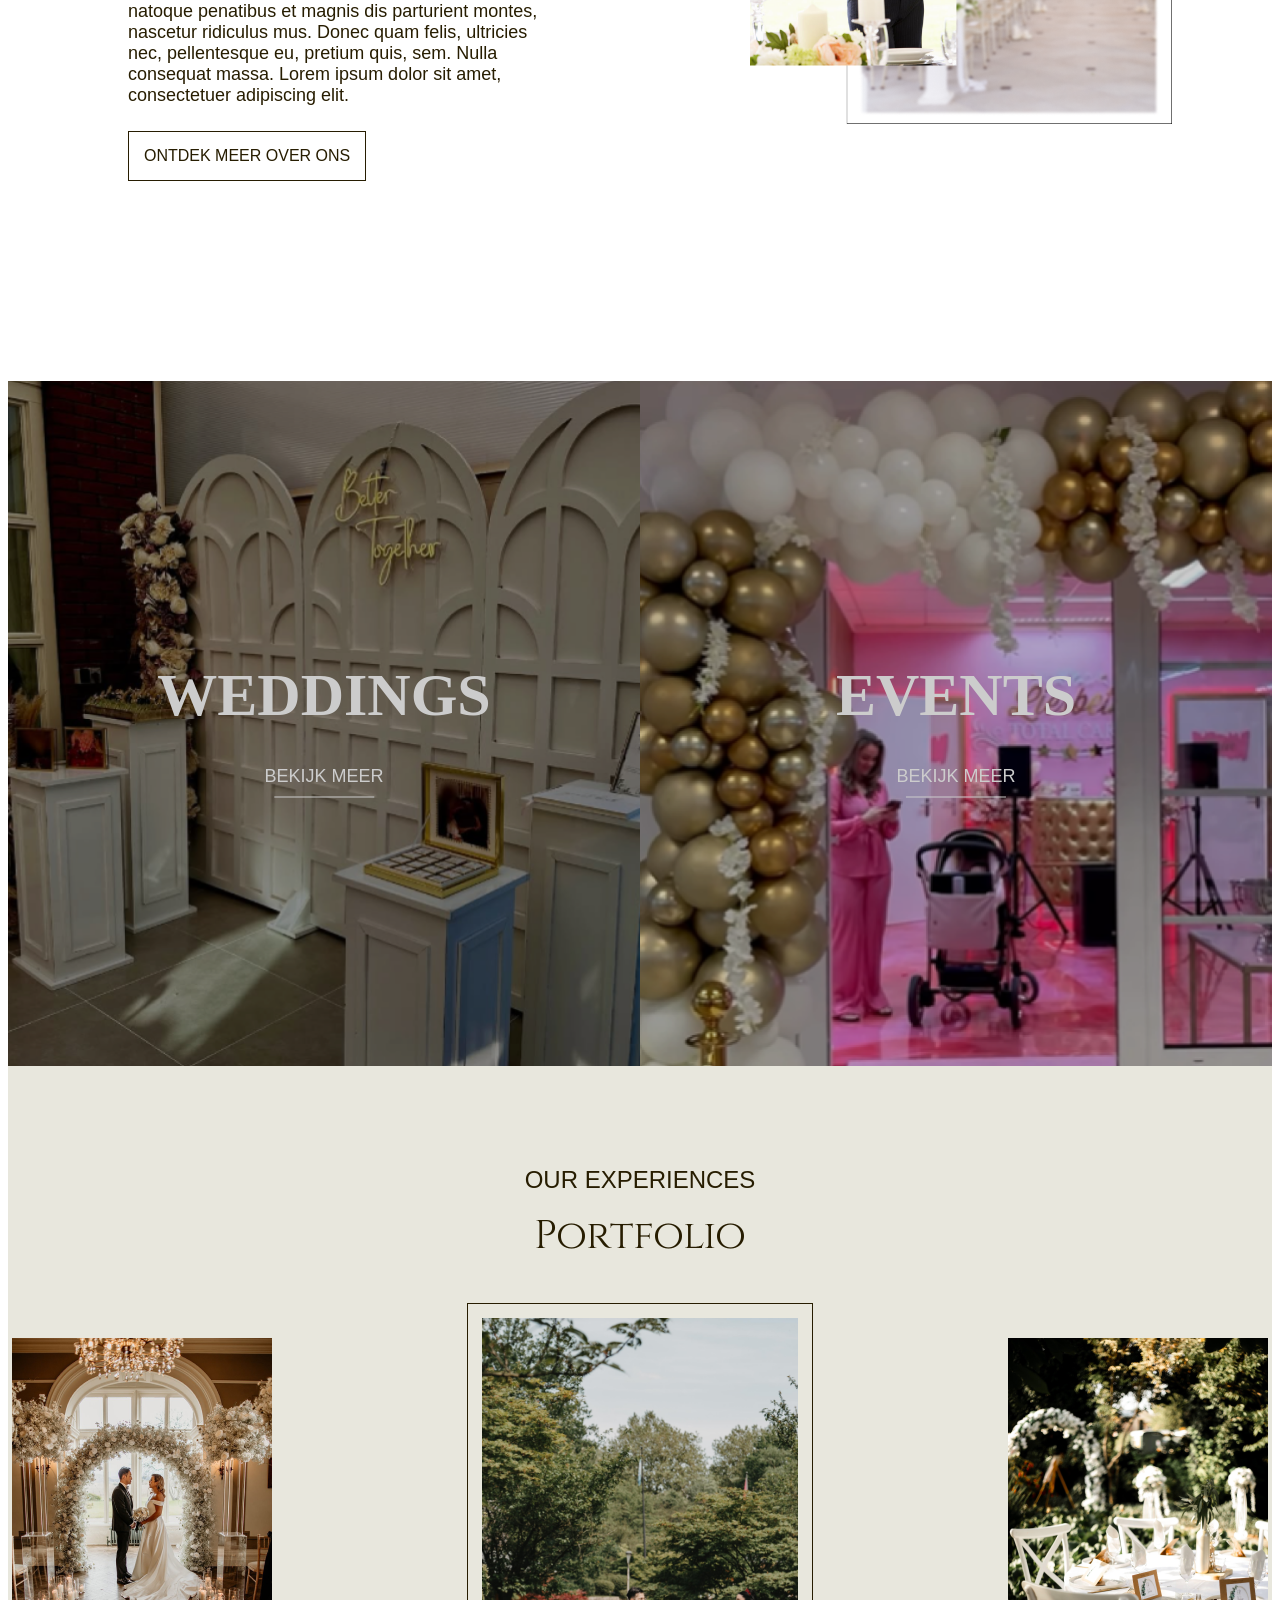
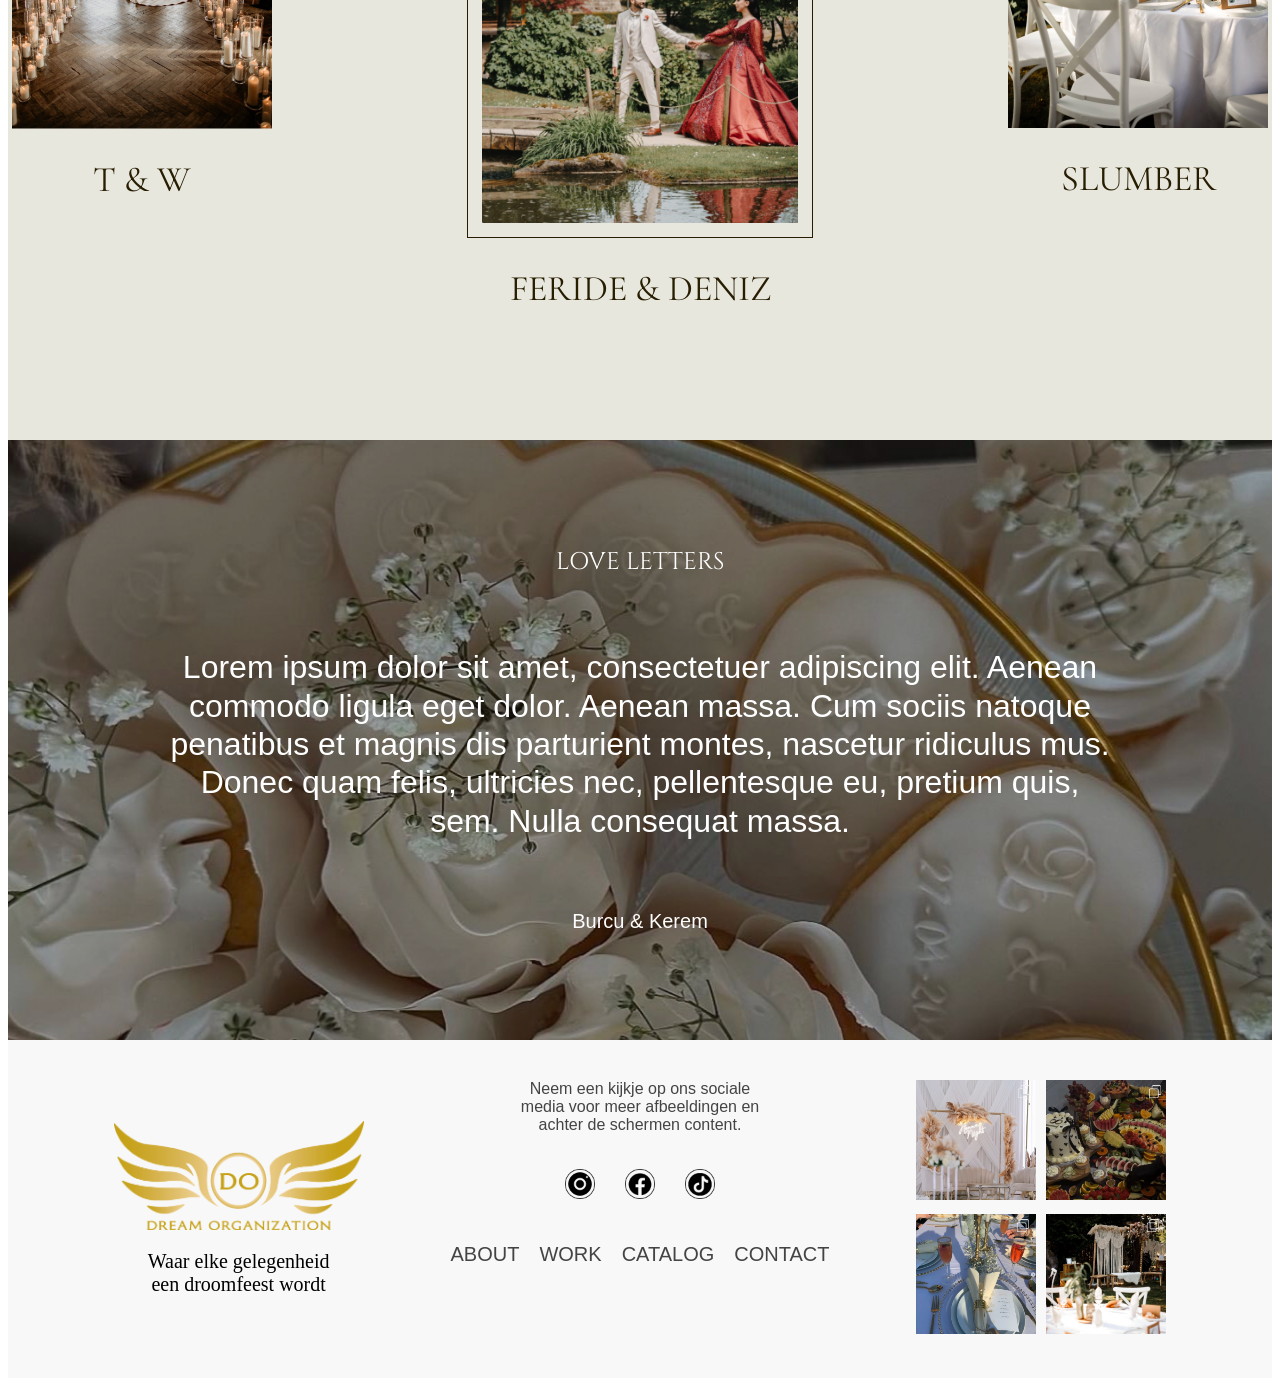
==== commit 34aefa37: "portfolio paginas" ====
--- a/index.html
+++ b/index.html
@@ -20,7 +20,7 @@
                 <li> <a href="meet_us.html">ABOUT</a></li>
                 <li> <a href="#work">WORK</a></li>
                 <li> <a href="index.html" class="logo-link"> <img src="images/logo_met_naam.png" alt="logo" class="logo-head"> </a> </li>
-                <li> <a href="#">CATALOG</a></li>
+                <li> <a href="potfolio1.html">CATALOG</a></li>
                 <li> <a href="contact.html">CONTACT</a></li>
             </ul>
         </nav>
@@ -107,12 +107,12 @@
                     <h4>T & W</h4>
                 </div>
                 <div class="portfolio-item">
-                    <img src="images/portfolio2.png" alt=""> 
-                    <h4>Nur & Kerim</h4>
+                    <a href="portfolio2.html"><img src="images/ferdeniz 1.png" alt=""> </a>
+                    <h4>FERIDE & DENIZ</h4>
                 </div>
                 <div class="portfolio-item">
-                    <img src="images/portfolio3.png" alt=""> 
-                    <h4>Y & K</h4>
+                    <a href="portfolio3.html"><img src="images/portfolio3.png" alt=""></a>
+                    <h4>SLUMBER</h4>
                 </div>
             </div>
             
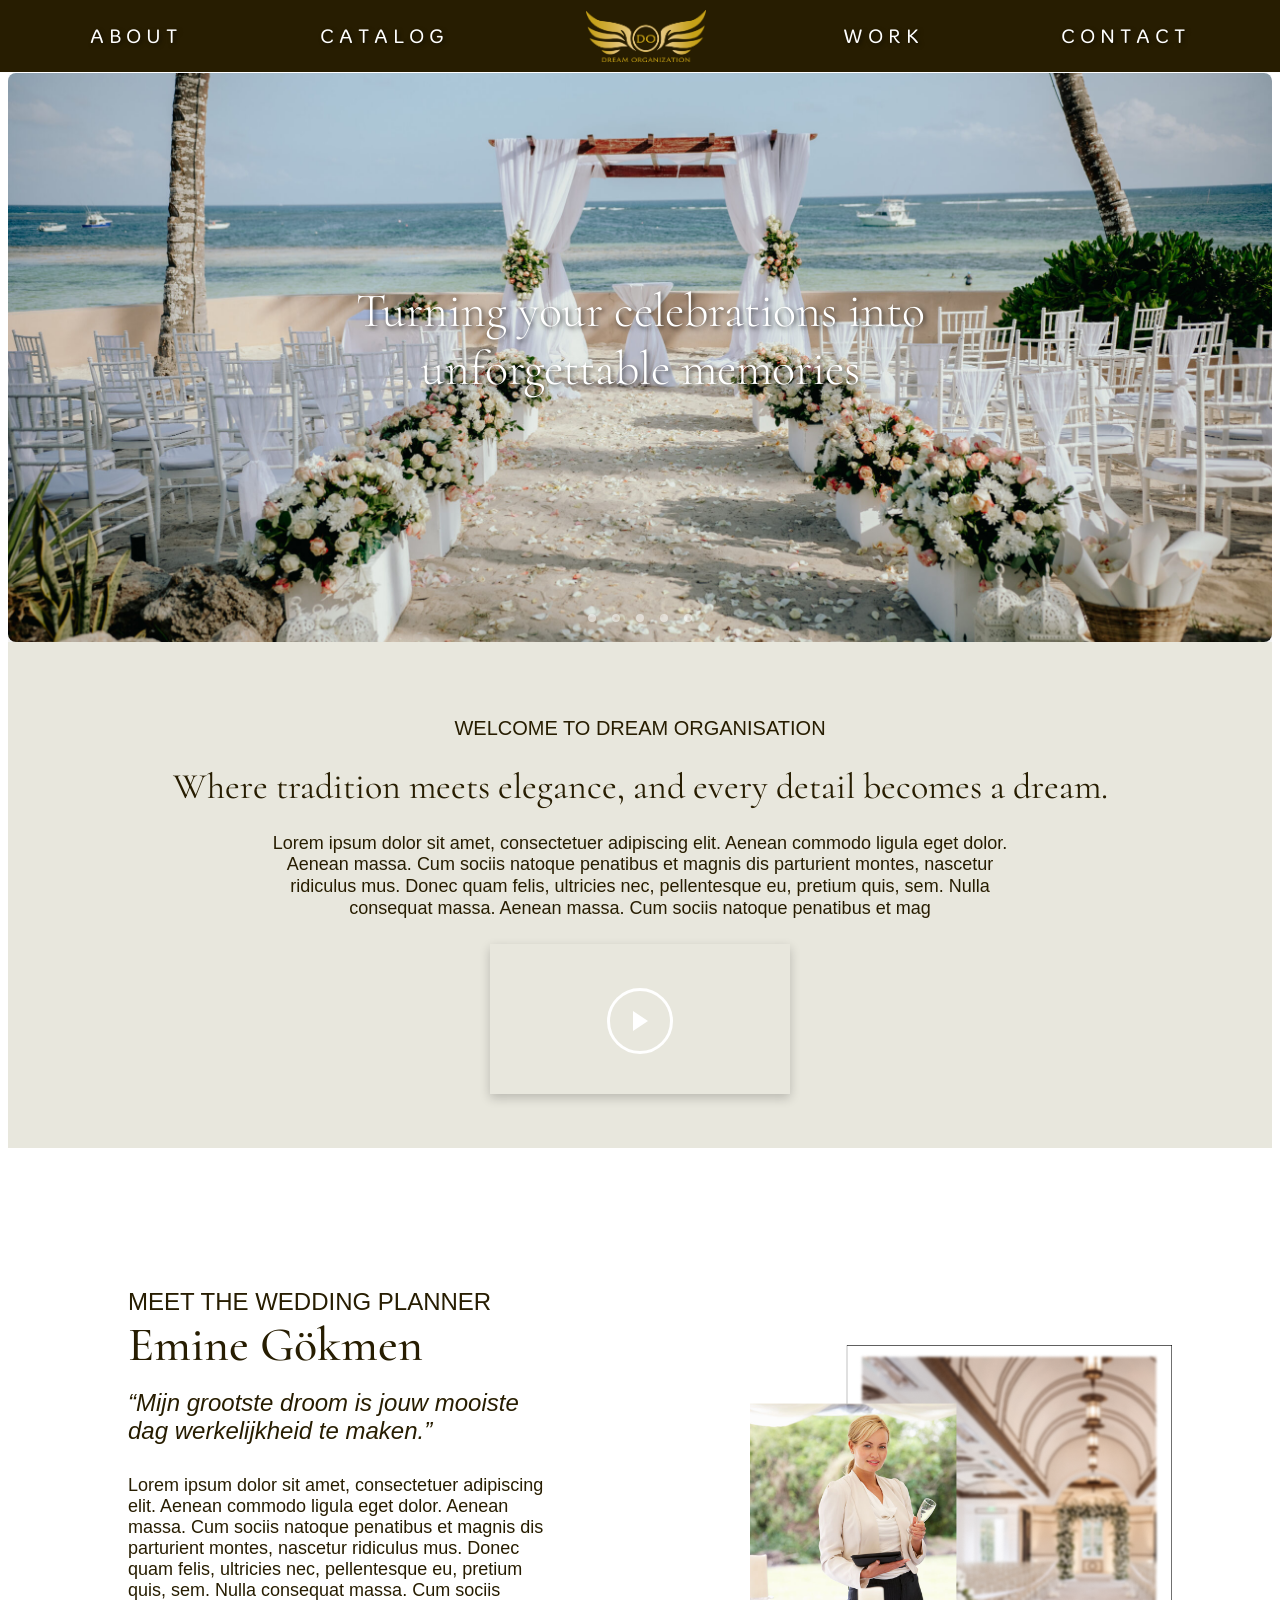
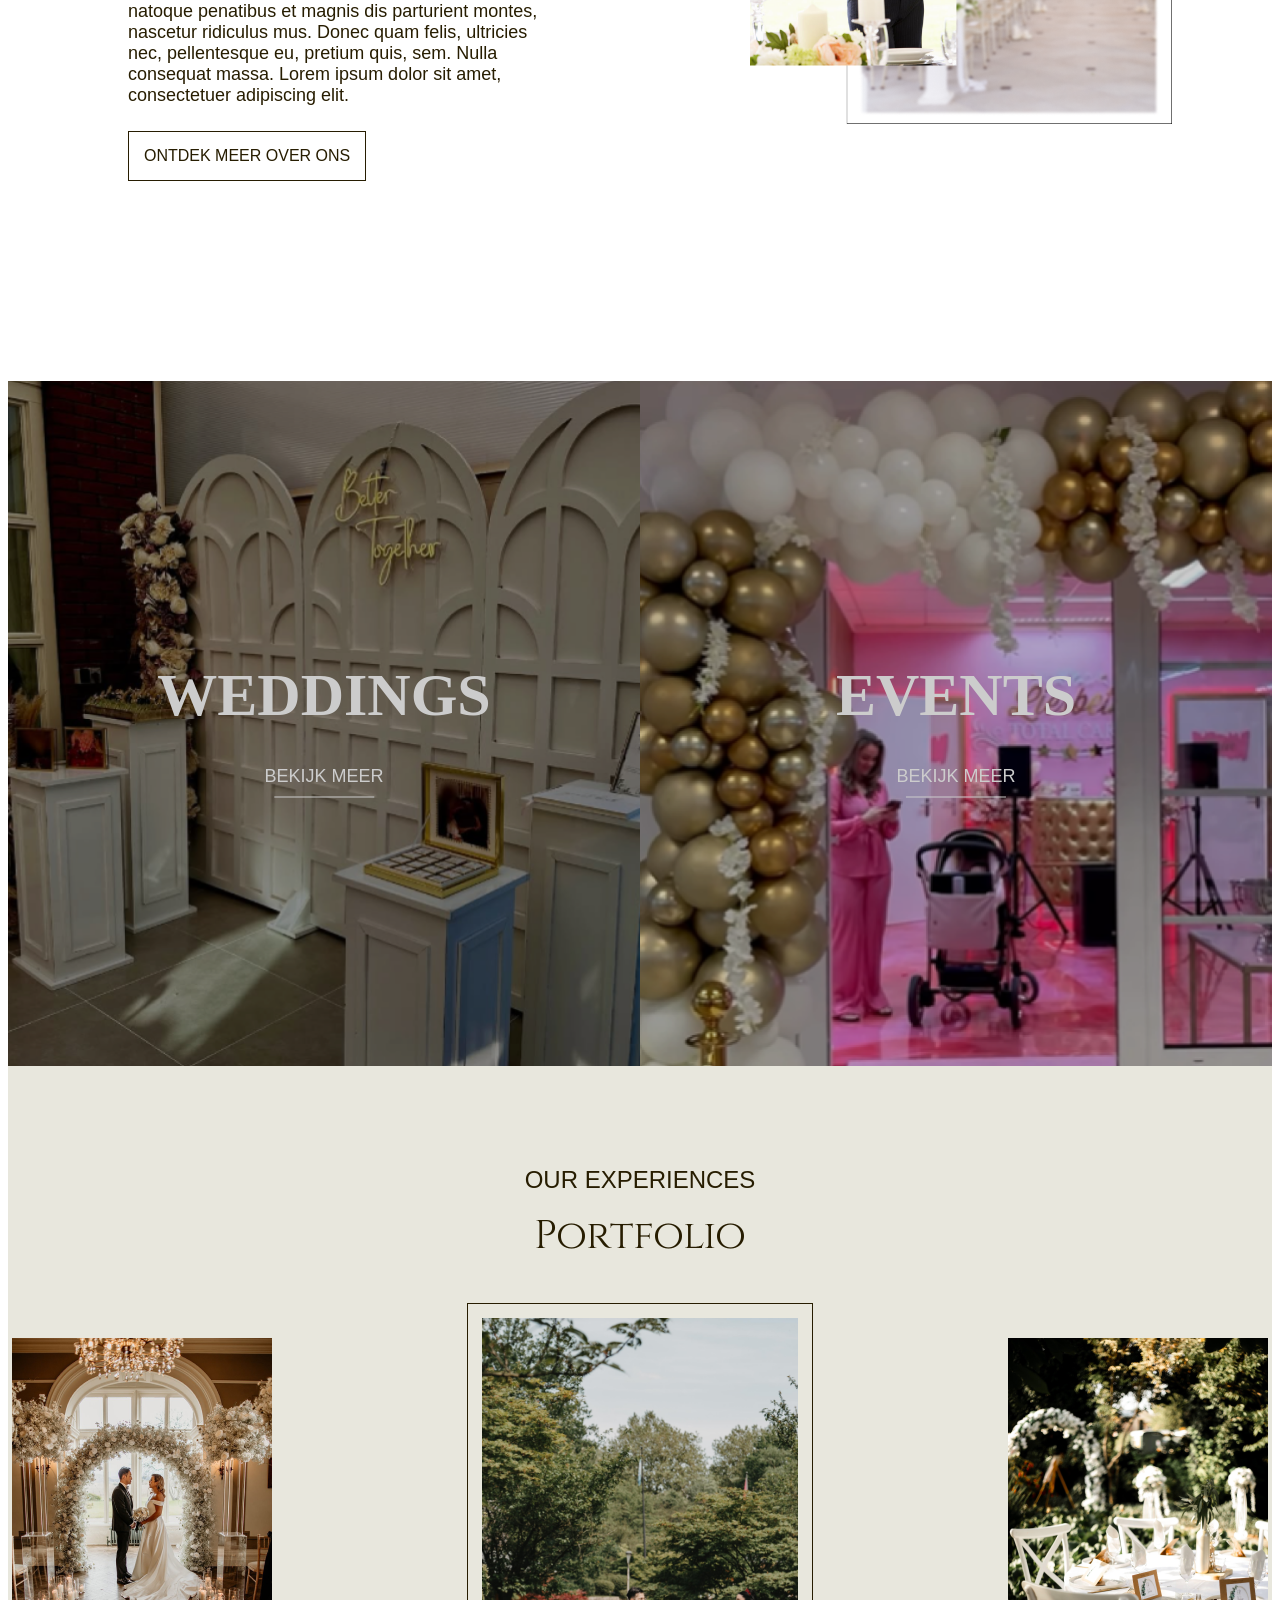
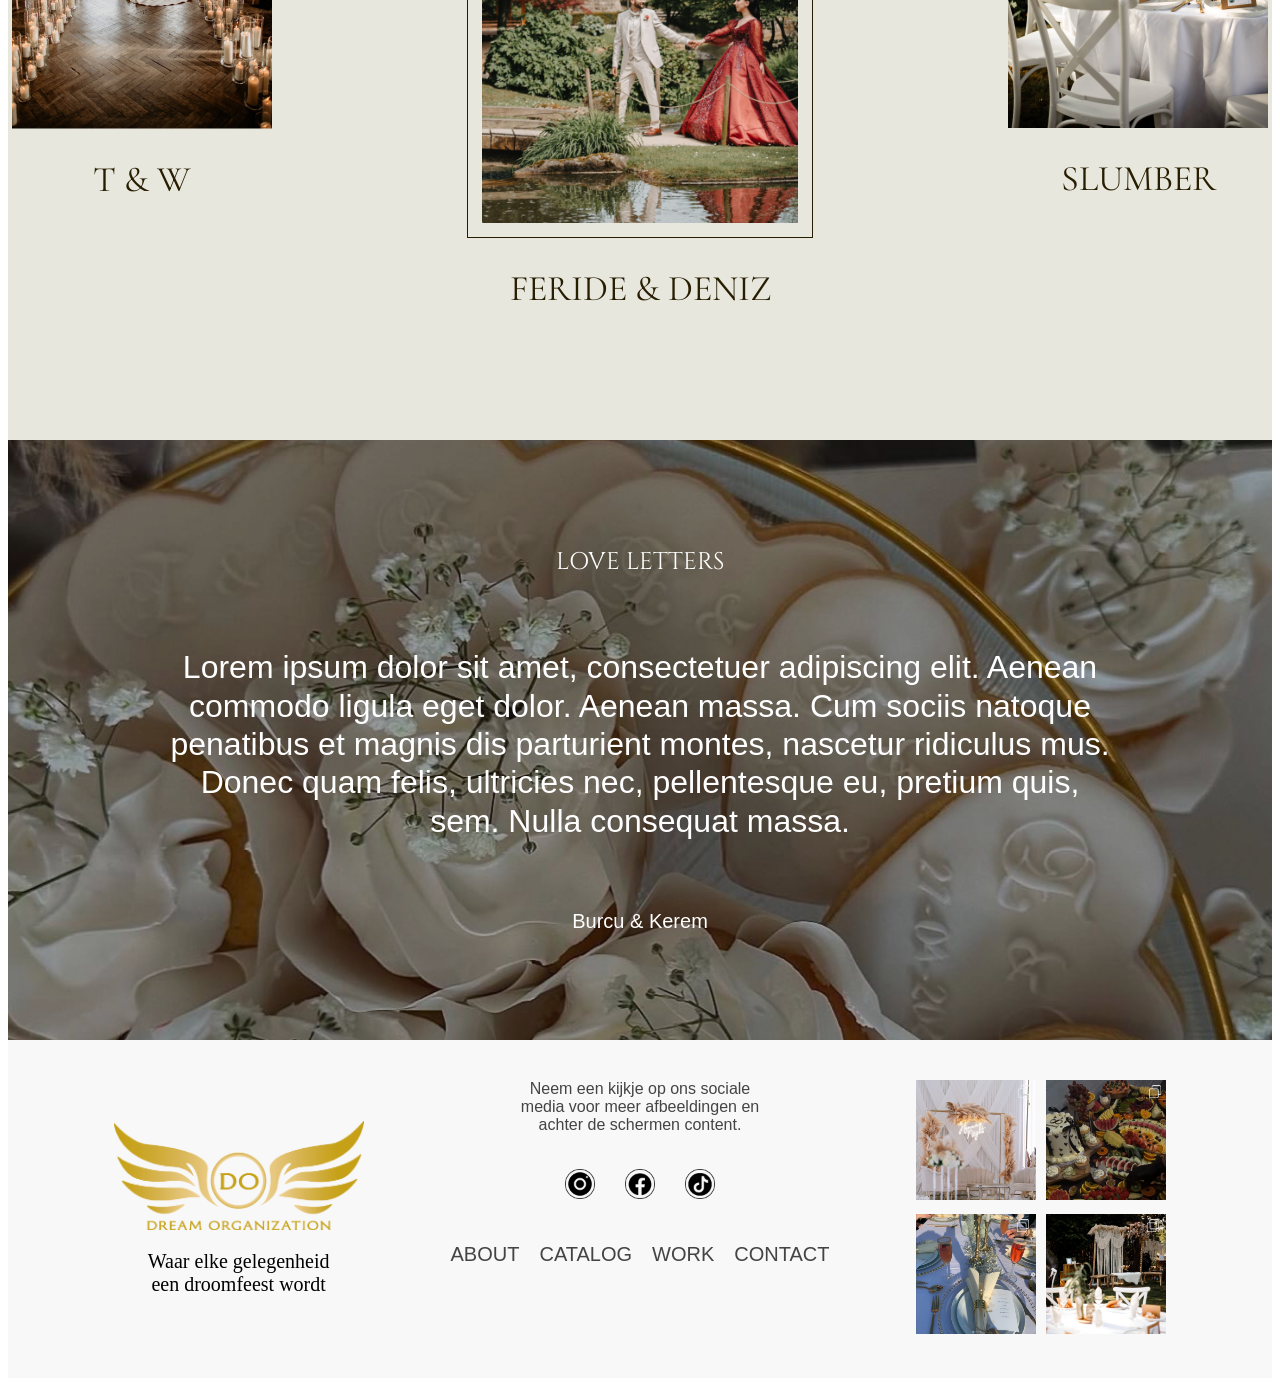
==== commit 28f0749c: "navbar buttons aangepast" ====
--- a/index.html
+++ b/index.html
@@ -18,9 +18,9 @@
         <nav>
             <ul class="nav-list">
                 <li> <a href="meet_us.html">ABOUT</a></li>
-                <li> <a href="#work">WORK</a></li>
+                <li> <a href="#catalog">CATALOG</a></li>
                 <li> <a href="index.html" class="logo-link"> <img src="images/logo_met_naam.png" alt="logo" class="logo-head"> </a> </li>
-                <li> <a href="potfolio1.html">CATALOG</a></li>
+                <li> <a href="potfolio1.html">WORK</a></li>
                 <li> <a href="contact.html">CONTACT</a></li>
             </ul>
         </nav>
@@ -77,7 +77,7 @@
             </div>
          </section>
         <!-- ----------------------------------weddinngs/events----------------------------------------------------------------------- -->
-         <section class="wedding-event" id="work">
+         <section class="wedding-event" id="catalog">
             <div class="img-container">
                 <div class="img-item">
                     <div class="overlay">
@@ -147,8 +147,8 @@
             <nav class="footer-nav">
                 <ul>
                     <li><a href="meet_us.html">About</a></li>
-                    <li><a href="index.html#work">Work</a></li>
-                    <li><a href="#">Catalog</a></li>
+                    <li><a href="index.html#catalog">Catalog</a></li>
+                    <li><a href="potfolio1.html">Work</a></li>
                     <li><a href="contact.html">Contact</a></li>
                 </ul>
             </nav> 
